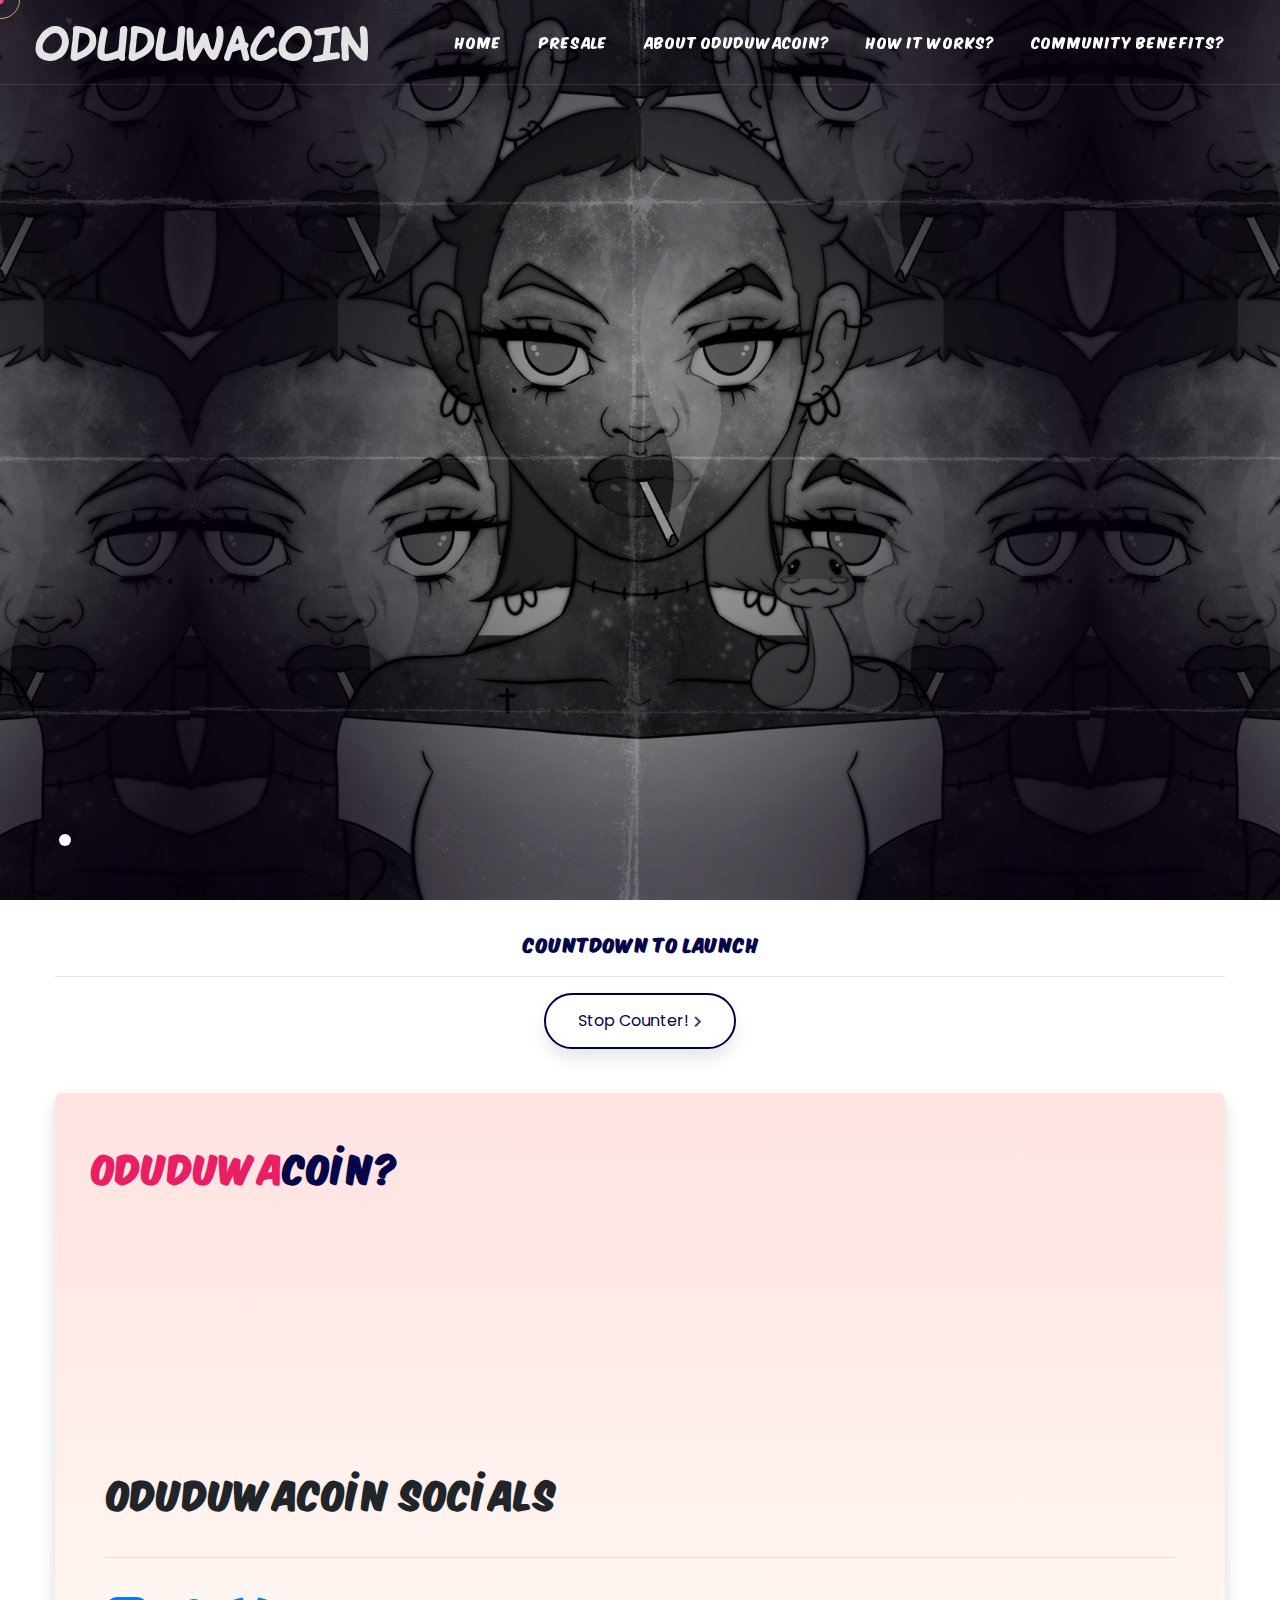
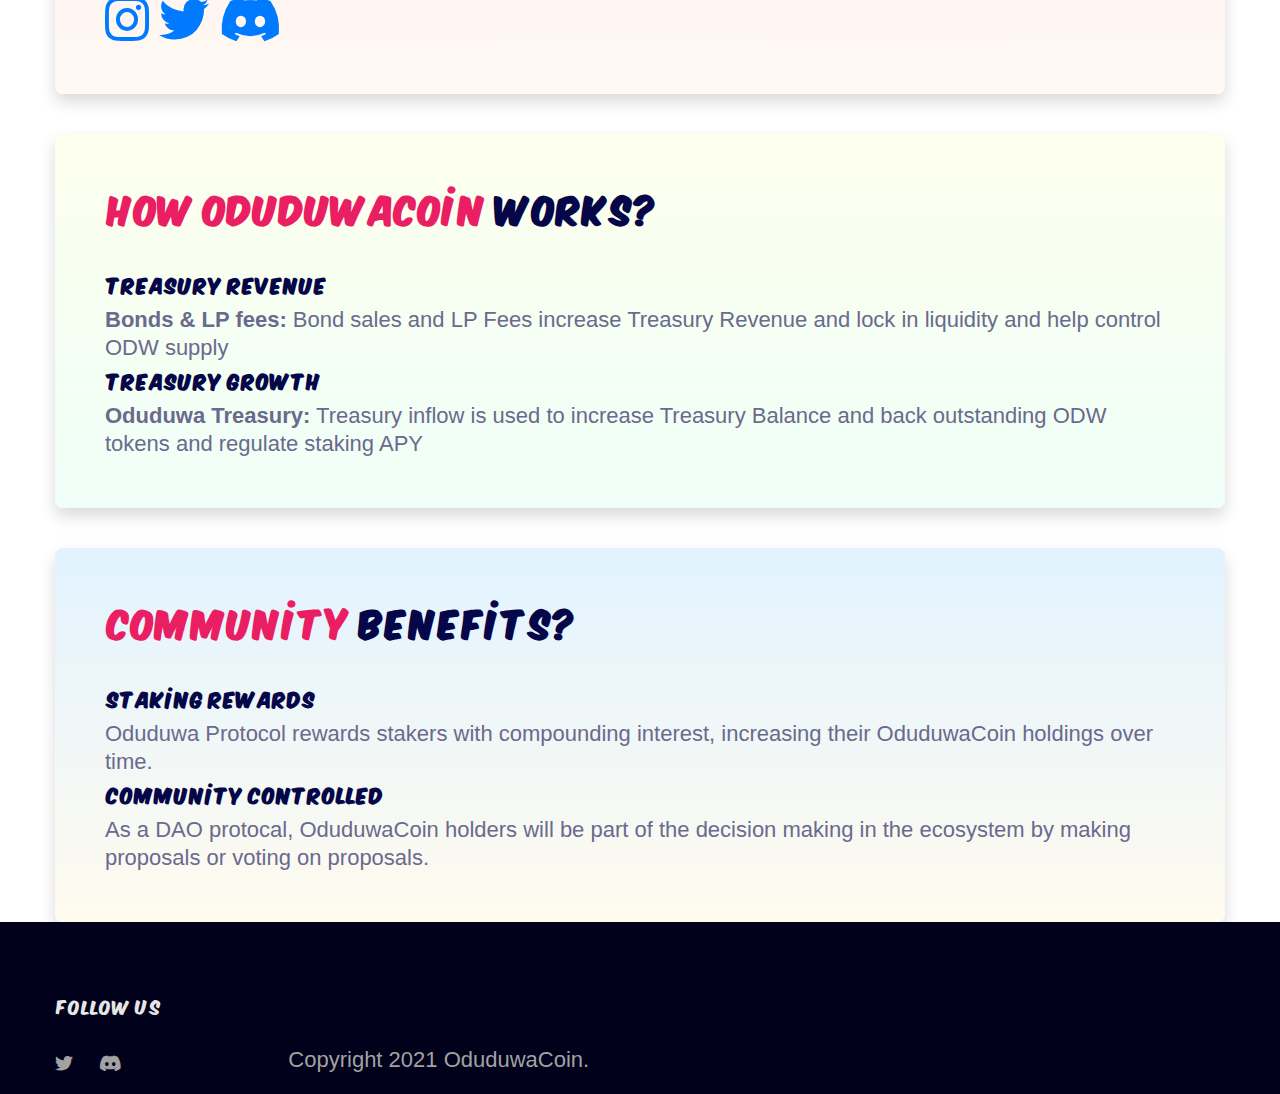
==== index.html @ 0ab260f9 "Main" ====
<!DOCTYPE html>
<html lang="en" class="no-js">
   
<head>
      <meta charset="utf-8"/>
      <title>Baddies NFT</title>
      <meta name="description" content="OduduwaCoin - Yoruba Global Reserve Currency">
      <meta name="keywords" content="OduduwaCoin">
      <meta name="viewport" content="width=device-width,initial-scale=1">
      <meta http-equiv="X-UA-Compatible" content="IE=edge">
      <meta name="theme-color" content="#2e2a8f">
      <!--website-favicon-->
      <link href="images/favicon.png" rel="icon">
      <!--plugin-css-->
      <link href="css/bootstrap.min.css" rel="stylesheet">
      <link href="css/plugin.min.css" rel="stylesheet">
      <link href="css/swiper.min.css" rel="stylesheet">
      <link href="css/all.min.css" rel="stylesheet">
      <link href="https://fonts.googleapis.com/css2?family=Open+Sans:wght@400;600;700&amp;family=Poppins:wght@300;400;500;600;700;800;900&amp;display=swap" rel="stylesheet">
      <!-- template-style-->
      <link href="css/style.css" rel="stylesheet">
      <link href="css/responsive.css" rel="stylesheet">
      <link href="css/darkmode.css" rel="stylesheet">
   </head>
   <body>
       <!-- Custom mouse start-->
       <div class="mouse-cursor cursor"></div>
       <div class="mouse-cursor cursor-follow"></div>
       <!-- Custom mouse end-->
  
      <!--Start Header -->
      <header class="header-pr nav-bg-b main-header navfix fixed-top menu-white">
         <div class="container-fluid m-pad">
            <div class="menu-header">
               <div class="dsk-logo"><a class="nav-brand" href="index.html">
                  <img src="images/white-logo.png" alt="Logo" class="mega-white-logo"/>
                  <img src="images/logo.png" alt="Logo" class="mega-darks-logo"/>
                  </a>
               </div>
               <div class="custom-nav" role="navigation">
                  <ul class="nav-list">
                     <li class="">
                        <a href="#" class="menu-links">Home</a>
                        
                     </li>

                     <li class="">
                        <a href="#presale" class="menu-links">Presale</a>
                        
                     </li>

                     <li class="">
                        <a href="#who" class="menu-links">About OduduwaCoin?</a>
                        
                     </li>

                     <li class="">
                        <a href="#why" class="menu-links">How it works?</a>
                        
                     </li>

                     <li class="">
                        <a href="#how" class="menu-links">Community Benefits?</a>
                        
                     </li>
                 
                     <li>
                        <!--<a href="#" class="menu-links right-bddr">&nbsp;</a>-->
                        <!--menu right border-->
                     <li class="contact-show">
                       
                      
                     </li>
              
                  </ul>
               </div>
               <div class="mobile-menu2">
                  <ul class="mob-nav2">
                     <li>
                        <a href="javascript:void()" onclick="connectWallet()" class="btn-round- trngl btn-br bg-btn btshad-b1" > 
                           
                           <i class="fas fa-wallet"></i>
                        </a>
                     </li>
                     <li class="navm-"> 
                        <a class="toggle" href="#">
                        <span></span>
                     </a>
                     </li>
                  </ul>
               </div>
            </div>
            <!--Mobile Menu-->
            <nav id="main-nav">
               <ul class="first-nav">
                  <li>
                     <a href="index.html">Home</a>
                  </li>
                  <li>
                     <a href="#mint">Presale</a>
                  </li>
                  <li>
                     <a href="#who">About OduduwaCoin?</a>
                  </li>
                  <li>
                     <a href="#why">How it Works?</a>
                  </li>
                  <li>
                     <a href="#how">Benefits?</a>
                  </li>
                  <li>
                     <a href="javascript:void()" onclick="connectWallet()">Connect Wallet</a>
                  </li>
               </ul>
              
            </nav>
         </div>
      </header>
    
      <!--End Header -->

      <!--Start Hero-->
      <section class="hero-slider hero-style">
         <div class="swiper-container">
            <!-- start swiper-wrapper -->
             <div class="swiper-wrapper">  
                <!--slider 1 start -->
               <div class="swiper-slide">
                   <div class="slide-inner slide-bg-image" data-background="img/banner1.png">
                      
                   </div>                 
                </div>
                   <!--slider 1 end -->               
                  <!--slider 2 start -->
                
                   <!--slider 2 end -->                
             </div>
             <!-- end swiper-wrapper --> 
             <!-- swipper controls -->     
             <div class="swiper-pagination"></div>       
             <div class="swiper-button-next"></div>
             <div class="swiper-button-prev"></div>
              <!-- swipper controls -->  
          </div>
      </section>
      <!--End Hero-->

     
      <!--Start About-->
      <section class="about-sec-app dark-bg2" id="mint">
         <div class="container">

            <div class="row justify-content-center ">
               <div class="col-lg-12">
                  <div class="common-heading mb30" style="margin-top:30px;">
                    
                     <h5>Countdown to launch</h5>
                     <b style="font-size: 28px; font-weight: bolder; text-transform: uppercase;" class="mb0" id="countdown"></b>
                     <hr />
                     <a href="javascript:void()" class="btn-outline lnk" onclick="stop_counter()">Stop Counter!<i class="fas fa-chevron-right fa-icon"></i><span class="circle"></span></a>
                  </div>
               </div>
            </div>
         </div>
      </section>
      <!--End About-->
      <!--Start Portfolio-->
      <section class="portfolio-section-nx">
         <div class="container">
           
            <div class="row mt10">

               <div class="col-lg-12 col-sm-12 wptbb" id="who">
                  <div class="pbwide shadow bg-gradient1">
                
                       <div class="row">
                       <h2 class="mb30"><span class="text-second text-bold">Oduduwa</span>Coin?</h2>
                     
                       <p class="wow fadeInUp animated" data-wow-delay=".25s" style=" visibility: visible; animation-delay: 0.25s; animation-name: fadeInUp;">Oduduwa is a term associated with a yoruba king of the western extract of the african country, Nigeria.

                        </p><p class="wow fadeInUp animated" data-wow-delay=".25s" style=" visibility: visible; animation-delay: 0.25s; animation-name: fadeInUp;">The Yorubas have a unique culture embedded with so much traditional qualities.</p>
                           <p class="wow fadeInUp animated" data-wow-delay=".25s" style=" visibility: visible; animation-delay: 0.25s; animation-name: fadeInUp;"> Oduduwacoin represents the Yoruba culture and people on the blockchain. </p>
                           <p class="wow fadeInUp animated" data-wow-delay=".25s" style=" visibility: visible; animation-delay: 0.25s; animation-name: fadeInUp;">Oduduwacoin aims to shine a brighter light on the diversified and culturally immersive traits of the Yoruba people.</p>
                           <p class="wow fadeInUp animated" data-wow-delay=".25s" style=" visibility: visible; animation-delay: 0.25s; animation-name: fadeInUp;">OduduwaCoin projects to be the global Yoruba reserve based currency on the blockchain with a strong protocol based backing.</p>
                           <p class="wow fadeInUp animated" data-wow-delay=".25s" style=" visibility: visible; animation-delay: 0.25s; animation-name: fadeInUp;">OduduwaCoin is building a community-owned decentralized financial infrastructure to bring more stability, profit and long term benefits to community members</p>
                           
                           <p class="wow fadeInUp animated" data-wow-delay=".25s" style=" visibility: visible; animation-delay: 0.25s; animation-name: fadeInUp;"></p>
                           
                     </div>
                     <h2 class="style-2" style="color: rgb(33, 37, 41);">OduduwaCoin Socials</h2>
                     <hr />
                     <div class="row">
                      <div class="col-md-6">
                        <a style="float:left; margin-right:10px;" href="https://www.instagram.com/oduduwacoin/" target="blank"><i class="fab fa-instagram" style="font-size:50px;"></i></a>
                         <a style="float:left; margin-right:10px;" href="javascript:void(0)" target="blank"><i class="fab fa-twitter" style="font-size:50px;"></i></a>
                         <a style="float:left;" href="javascript:void(0)" target="blank"><i class="fab fa-discord" style="font-size:50px;"></i></a>
                      </div>   
                   </div>
                   
                  </div>
                </div>
              

                <div class="col-lg-12 col-sm-12 wptbb" id="why">
                  <div class="pbwide shadow bg-gradient2">
                  
                     <h2 class="mb30"><span class="text-second text-bold">How OduduwaCoin</span> works?</h2>
                     <h4 style="margin-bottom: 0px; padding-bottom:0px; line-height: 0px;">Treasury Revenue</h4>
                     <p style="margin-top:0px; padding-top:0px;">
                        <b>Bonds & LP fees:</b>
                        Bond sales and LP Fees increase Treasury Revenue and lock in liquidity and help control ODW supply</p>
                        <h4 style="margin-bottom: 0px; padding-bottom:0px; line-height: 0px;">Treasury Growth</h4>
                        <p style="margin-top:0px; padding-top:0px;"><b>Oduduwa Treasury:</b>
                           Treasury inflow is used to increase Treasury Balance and back outstanding ODW tokens and regulate staking APY</p>
                        

                  </div>
                </div>

                <div class="col-lg-12 col-sm-12 wptbb" id="how">
                  <div class="pbwide shadow bg-gradient3">
             
                     <h2 class="mb30"><span class="text-second text-bold">Community</span> Benefits?</h2>

                     <h4 style="margin-bottom: 0px; padding-bottom:0px; line-height: 0px;">Staking Rewards</h4>
                     <p style="margin-top:0px; padding-top:0px;">
                        Oduduwa Protocol rewards stakers with compounding interest, increasing their OduduwaCoin holdings over time.</p>
                        <h4 style="margin-bottom: 0px; padding-bottom:0px; line-height: 0px;">Community Controlled</h4>
                        <p style="margin-top:0px; padding-top:0px;">
                           As a DAO protocal, OduduwaCoin holders will be part of the decision making in the ecosystem by making proposals or voting on proposals.</p>
                  

                  </div>
                </div>

            </div>
         </div>
      </section>
      <!--End Portfolio-->
  
      <!--Start Footer-->
      <footer class="footerdez footerdex dark-footer pt10 pb20">
         <div class="container">
            <div class="row justify-content-between">
              

               <div class="col-lg-7 col-sm-12">
                
                  <div class="row fttlnks flexend">
                     <div class="col-lg-4 col-sm-6 pt60">
                        <h5>Follow Us</h5>
                        <div class="ff-social-icons mt30">
                           <a href="javascript:void(0)" target="blank"><i class="fab fa-twitter"></i></a>
                           <a href="javascript:void(0)" target="blank"><i class="fab fa-discord"></i></a>
                        </div>
                     </div>
                     <div class="col-lg-6 pt60">
                        <div class="footer-copyrights-">
                           <p>Copyright 2021 OduduwaCoin.</p>
                        </div>
                     </div>
                  </div>
               </div>
            </div>
         </div>
      </footer>
      <!--End Footer-->
      <!-- js placed at the end of the document so the pages load faster -->
    <script src="js/vendor/modernizr-3.5.0.min.js"></script>
      <script src="js/jquery.min.js"></script>
      <script src="js/bootstrap.bundle.min.js"></script> 
      <script src="js/plugin.min.js"></script>
      <script src="js/swiper.min.js"></script>
      <script src="js/tweenmax.min.js"></script> 
      <!--common script file-->
      <script src="js/main.js"></script>
      <script>

async function disconnectWallet(){
 
   /*const walletAddress = await window.ethereum.request({
      method: "eth_requestAccounts",
      params: [
        {
          eth_accounts: {}
        }
      ]
    });

    await window.ethereum.request({
        method: "wallet_requestPermissions",
        params: [
          {
            eth_accounts: {}
          }
        ]
      });*/
      console.log(window.ethereum);
      window.ethereum._handleDisconnect();

}
       async function init(){

         console.log(window.ethereum);

          const chainId = await ethereum.request({method: "eth_chainId"});

         console.log(chainId);

         ethereum.on('accountsChanged', (accounts) => {
  // Handle the new accounts, or lack thereof.
  // "accounts" will always be an array, but it can be empty.
});

ethereum.on('chainChanged', (chainId) => {
  // Handle the new chain.
  // Correctly handling chain changes can be complicated.
  // We recommend reloading the page unless you have good reason not to.
  alert("Chain Changed!")
  window.location.reload();
  
});
 
        /* const accounts = await ethereum.request({ method: 'eth_requestAccounts' });
         const account = accounts[0];
         console.log(account);
         const walletAddress = account;
  const walletAddress1 = walletAddress.substring(0,2);
  const walletAddress2 = walletAddress.substring(38);
         if(account!=undefined||account!=""){

             $("#connectWallet").css("display","none");

             $("#disconnectWallet").text("Disconnect "+walletAddress1+"..."+walletAddress2);

         }*/

       }

       init();

        async function connectWallet(){
         if (typeof window.ethereum == 'undefined') {
            alert('Use MetaMask Browser or Install Metamask Extension!');
            }
            const accounts = await ethereum.request({ method: 'eth_requestAccounts' });
            console.log(accounts);
            const account = accounts[0];
         }

         //stop the counter
         function stop_counter(){
            document.getElementById("countdown").innerHTML = "<a href='mint.html'>Mint!</a>";
            countDownDate = new Date("Oct 30, 1992 00:50:00 ").getTime();
         }
         // Set the date we're counting down to
         var countDownDate = new Date("Jan 22, 2022 00:50:00 ").getTime();
          
         // Update the count down every 1 second
         var x = setInterval(function() {
         
           // Get today's date and time
           var now = new Date().getTime();
         
           // Find the distance between now and the count down date
           var distance = countDownDate - now;
         
           // Time calculations for days, hours, minutes and seconds
           var days = Math.floor(distance / (1000 * 60 * 60 * 24));
           var hours = Math.floor((distance % (1000 * 60 * 60 * 24)) / (1000 * 60 * 60));
           var minutes = Math.floor((distance % (1000 * 60 * 60)) / (1000 * 60));
           var seconds = Math.floor((distance % (1000 * 60)) / 1000);
         
           // Display the result in the element with id="demo"
           document.getElementById("countdown").innerHTML = days + "d " + hours + "h "
           + minutes + "m " + seconds + "s ";
         
           // If the count down is finished, write some text
           if (distance < 0) {
             clearInterval(x);
             document.getElementById("countdown").innerHTML = "<a href='mint.html'>Mint!</a>";
           }
         }, 1000);
         </script>
   </body>

</html>
---- css/plugin.min.css ----
@charset "UTF-8";
/**megnific popup**/
.mfp-bg{top:0;left:0;width:100%;height:100%;z-index:999999;overflow:hidden;position:fixed;background:#0b0b0b;opacity:.9}.mfp-wrap{top:0;left:0;width:100%;height:100%;z-index:9999999;position:fixed;outline:none !important;-webkit-backface-visibility:hidden}.mfp-container{text-align:center;position:absolute;width:100%;height:100%;left:0;top:0;padding:0 8px;box-sizing:border-box}.mfp-container:before{content:'';display:inline-block;height:100%;vertical-align:middle}.mfp-align-top .mfp-container:before{display:none}.mfp-content{position:relative;display:inline-block;vertical-align:middle;margin:0 auto;text-align:left;z-index:1045}.mfp-inline-holder .mfp-content,.mfp-ajax-holder .mfp-content{width:100%;cursor:auto}.mfp-ajax-cur{cursor:progress}.mfp-zoom-out-cur,.mfp-zoom-out-cur .mfp-image-holder .mfp-close{cursor:-moz-zoom-out;cursor:-webkit-zoom-out;cursor:zoom-out}.mfp-zoom{cursor:pointer;cursor:-webkit-zoom-in;cursor:-moz-zoom-in;cursor:zoom-in}.mfp-auto-cursor .mfp-content{cursor:auto}.mfp-close,.mfp-arrow,.mfp-preloader,.mfp-counter{-webkit-user-select:none;-moz-user-select:none;user-select:none}.mfp-loading.mfp-figure{display:none}.mfp-hide{display:none !important}.mfp-preloader{color:#CCC;position:absolute;top:50%;width:auto;text-align:center;margin-top:-0.8em;left:8px;right:8px;z-index:1044}.mfp-preloader a{color:#CCC}.mfp-preloader a:hover{color:#FFF}.mfp-s-ready .mfp-preloader{display:none}.mfp-s-error .mfp-content{display:none}button.mfp-close,button.mfp-arrow{overflow:visible;cursor:pointer;background:transparent;border:0;-webkit-appearance:none;display:block;outline:0;padding:0;z-index:1046;box-shadow:none;touch-action:manipulation}button::-moz-focus-inner{padding:0;border:0}.mfp-close{width:44px;height:44px;line-height:44px;position:absolute;right:0;top:0;text-decoration:none;text-align:center;opacity:.65;padding:0 0 18px 10px;color:#FFF;font-style:normal;font-size:28px;font-family:Arial,Baskerville,monospace}.mfp-close:hover,.mfp-close:focus{opacity:1}.mfp-close:active{top:1px}.mfp-close-btn-in .mfp-close{color:#333}.mfp-image-holder .mfp-close,.mfp-iframe-holder .mfp-close{color:#FFF;right:-6px;text-align:right;padding-right:6px;width:100%}.mfp-counter{position:absolute;top:0;right:0;color:#CCC;font-size:12px;line-height:18px;white-space:nowrap}.mfp-arrow{position:absolute;opacity:.65;margin:0;top:50%;margin-top:-55px;padding:0;width:90px;height:110px;-webkit-tap-highlight-color:transparent}.mfp-arrow:active{margin-top:-54px}.mfp-arrow:hover,.mfp-arrow:focus{opacity:1}.mfp-arrow:before,.mfp-arrow:after{content:'';display:block;width:0;height:0;position:absolute;left:0;top:0;margin-top:35px;margin-left:35px;border:medium inset transparent}.mfp-arrow:after{border-top-width:13px;border-bottom-width:13px;top:8px}.mfp-arrow:before{border-top-width:21px;border-bottom-width:21px;opacity:.7}.mfp-arrow-left{left:0}.mfp-arrow-left:after{border-right:17px solid #FFF;margin-left:31px}.mfp-arrow-left:before{margin-left:25px;border-right:27px solid #3f3f3f}.mfp-arrow-right{right:0}.mfp-arrow-right:after{border-left:17px solid #FFF;margin-left:39px}.mfp-arrow-right:before{border-left:27px solid #3f3f3f}.mfp-iframe-holder{padding-top:40px;padding-bottom:40px}.mfp-iframe-holder .mfp-content{line-height:0;width:100%;max-width:900px}.mfp-iframe-holder .mfp-close{top:-40px}.mfp-iframe-scaler{width:100%;height:0;overflow:hidden;padding-top:56.25%}.mfp-iframe-scaler iframe{position:absolute;display:block;top:0;left:0;width:100%;height:100%;box-shadow:0 0 8px rgba(0,0,0,0.6);background:#000}img.mfp-img{width:auto;max-width:100%;height:auto;display:block;line-height:0;box-sizing:border-box;padding:40px 0 40px;margin:0 auto}.mfp-figure{line-height:0}.mfp-figure:after{content:'';position:absolute;left:0;top:40px;bottom:40px;display:block;right:0;width:auto;height:auto;z-index:-1;box-shadow:0 0 8px rgba(0,0,0,0.6);background:#444}.mfp-figure small{color:#bdbdbd;display:block;font-size:12px;line-height:14px}.mfp-figure figure{margin:0}.mfp-bottom-bar{margin-top:-36px;position:absolute;top:100%;left:0;width:100%;cursor:auto}.mfp-title{text-align:left;line-height:18px;color:#f3f3f3;word-wrap:break-word;padding-right:36px}.mfp-image-holder .mfp-content{max-width:100%}.mfp-gallery .mfp-image-holder .mfp-figure{cursor:pointer}@media screen and (max-width:800px) and (orientation:landscape),screen and (max-height:300px){.mfp-img-mobile .mfp-image-holder{padding-left:0;padding-right:0}.mfp-img-mobile img.mfp-img{padding:0}.mfp-img-mobile .mfp-figure:after{top:0;bottom:0}.mfp-img-mobile .mfp-figure small{display:inline;margin-left:5px}.mfp-img-mobile .mfp-bottom-bar{background:rgba(0,0,0,0.6);bottom:0;margin:0;top:auto;padding:3px 5px;position:fixed;box-sizing:border-box}.mfp-img-mobile .mfp-bottom-bar:empty{padding:0}.mfp-img-mobile .mfp-counter{right:5px;top:3px}.mfp-img-mobile .mfp-close{top:0;right:0;width:35px;height:35px;line-height:35px;background:rgba(0,0,0,0.6);position:fixed;text-align:center;padding:0}}@media all and (max-width:900px){.mfp-arrow{-webkit-transform:scale(0.75);transform:scale(0.75)}.mfp-arrow-left{-webkit-transform-origin:0 0;transform-origin:0 0}.mfp-arrow-right{-webkit-transform-origin:100%;transform-origin:100%}.mfp-container{padding-left:6px;padding-right:6px}}

 
/** Owl Carousel v2.3.4**/
.owl-carousel,.owl-carousel .owl-item{-webkit-tap-highlight-color:transparent;position:relative}.owl-carousel{display:none;width:100%;z-index:1}.owl-carousel .owl-stage{position:relative;-ms-touch-action:pan-Y;touch-action:manipulation;-moz-backface-visibility:hidden}.owl-carousel .owl-stage:after{content:".";display:block;clear:both;visibility:hidden;line-height:0;height:0}.owl-carousel .owl-stage-outer{position:relative;overflow:hidden;-webkit-transform:translate3d(0,0,0)}.owl-carousel .owl-item,.owl-carousel .owl-wrapper{-webkit-backface-visibility:hidden;-moz-backface-visibility:hidden;-ms-backface-visibility:hidden;-webkit-transform:translate3d(0,0,0);-moz-transform:translate3d(0,0,0);-ms-transform:translate3d(0,0,0)}.owl-carousel .owl-item{min-height:1px;float:left;-webkit-backface-visibility:hidden;-webkit-touch-callout:none}.owl-carousel .owl-item img{display:block;width:100%}.owl-carousel .owl-dots.disabled,.owl-carousel .owl-nav.disabled{display:none}.no-js .owl-carousel,.owl-carousel.owl-loaded{display:block}.owl-carousel .owl-dot,.owl-carousel .owl-nav .owl-next,.owl-carousel .owl-nav .owl-prev{cursor:pointer;-webkit-user-select:none;-khtml-user-select:none;-moz-user-select:none;-ms-user-select:none;user-select:none}.owl-carousel .owl-nav button.owl-next,.owl-carousel .owl-nav button.owl-prev,.owl-carousel button.owl-dot{background:0 0;color:inherit;border:none;padding:0!important;font:inherit}.owl-carousel.owl-loading{opacity:0;display:block}.owl-carousel.owl-hidden{opacity:0}.owl-carousel.owl-refresh .owl-item{visibility:hidden}.owl-carousel.owl-drag .owl-item{-ms-touch-action:pan-y;touch-action:pan-y;-webkit-user-select:none;-moz-user-select:none;-ms-user-select:none;user-select:none}.owl-carousel.owl-grab{cursor:move;cursor:grab}.owl-carousel.owl-rtl{direction:rtl}.owl-carousel.owl-rtl .owl-item{float:right}.owl-carousel .animated{animation-duration:1s;animation-fill-mode:both}.owl-carousel .owl-animated-in{z-index:0}.owl-carousel .owl-animated-out{z-index:1}.owl-carousel .fadeOut{animation-name:fadeOut}@keyframes fadeOut{0%{opacity:1}100%{opacity:0}}.owl-height{transition:height .5s ease-in-out}.owl-carousel .owl-item .owl-lazy{opacity:0;transition:opacity .4s ease}.owl-carousel .owl-item .owl-lazy:not([src]),.owl-carousel .owl-item .owl-lazy[src^=""]{max-height:0}.owl-carousel .owl-item img.owl-lazy{transform-style:preserve-3d}.owl-carousel .owl-video-wrapper{position:relative;height:100%;background:#000}.owl-carousel .owl-video-play-icon{position:absolute;height:80px;width:80px;left:50%;top:50%;margin-left:-40px;margin-top:-40px;background:url(owl.video.play.html) no-repeat;cursor:pointer;z-index:1;-webkit-backface-visibility:hidden;transition:transform .1s ease}.owl-carousel .owl-video-play-icon:hover{-ms-transform:scale(1.3,1.3);transform:scale(1.3,1.3)}.owl-carousel .owl-video-playing .owl-video-play-icon,.owl-carousel .owl-video-playing .owl-video-tn{display:none}.owl-carousel .owl-video-tn{opacity:0;height:100%;background-position:center center;background-repeat:no-repeat;background-size:contain;transition:opacity .4s ease}.owl-carousel .owl-video-frame{position:relative;z-index:1;height:100%;width:100%} /**theme**/.owl-theme .owl-dots,.owl-theme .owl-nav{text-align:center;-webkit-tap-highlight-color:transparent}.owl-theme .owl-nav{margin-top:10px}.owl-theme .owl-nav [class*=owl-]{color:#FFF;font-size:14px;margin:5px;padding:4px 7px;background:#D6D6D6;display:inline-block;cursor:pointer;border-radius:3px}.owl-theme .owl-nav [class*=owl-]:hover{background:#869791;color:#FFF;text-decoration:none}.owl-theme .owl-nav .disabled{opacity:.5;cursor:default}.owl-theme .owl-nav.disabled+.owl-dots{margin-top:10px}.owl-theme .owl-dots .owl-dot{display:inline-block;zoom:1}.owl-theme .owl-dots .owl-dot span{width:10px;height:10px;margin:5px 7px;background:#D6D6D6;display:block;-webkit-backface-visibility:visible;transition:opacity .2s ease;border-radius:30px}.owl-theme .owl-dots .owl-dot.active span,.owl-theme .owl-dots .owl-dot:hover span{background:#869791}


/** animate.css - https://animate.style Version - 4.0.0  **/
 :root{--animate-duration:1s;--animate-delay:1s;--animate-repeat:1}.not-animated,[data-animate]:not(.animated){opacity:0}.animated{-webkit-animation-duration:var(--animate-duration);animation-duration:var(--animate-duration);-webkit-animation-fill-mode:both;animation-fill-mode:both}.animated.infinite{-webkit-animation-iteration-count:infinite;animation-iteration-count:infinite}.animated.repeat-1{-webkit-animation-iteration-count:var(--animate-repeat);animation-iteration-count:var(--animate-repeat)}.animated.repeat-2{-webkit-animation-iteration-count:calc(var(--animate-repeat) * 2);animation-iteration-count:calc(var(--animate-repeat) * 2)}.animated.repeat-3{-webkit-animation-iteration-count:calc(var(--animate-repeat) * 3);animation-iteration-count:calc(var(--animate-repeat) * 3)}.animated.delay-1s{-webkit-animation-delay:var(--animate-delay);animation-delay:var(--animate-delay)}.animated.delay-2s{-webkit-animation-delay:calc(var(--animate-delay) * 2);animation-delay:calc(var(--animate-delay) * 2)}.animated.delay-3s{-webkit-animation-delay:calc(var(--animate-delay) * 3);animation-delay:calc(var(--animate-delay) * 3)}.animated.delay-4s{-webkit-animation-delay:calc(var(--animate-delay) * 4);animation-delay:calc(var(--animate-delay) * 4)}.animated.delay-5s{-webkit-animation-delay:calc(var(--animate-delay) * 5);animation-delay:calc(var(--animate-delay) * 5)}.animated.faster{-webkit-animation-duration:calc(var(--animate-duration)/ 2);animation-duration:calc(var(--animate-duration)/ 2)}.animated.fast{-webkit-animation-duration:calc(var(--animate-duration) * .8);animation-duration:calc(var(--animate-duration) * .8)}.animated.slow{-webkit-animation-duration:calc(var(--animate-duration) * 2);animation-duration:calc(var(--animate-duration) * 2)}.animated.slower{-webkit-animation-duration:calc(var(--animate-duration) * 3);animation-duration:calc(var(--animate-duration) * 3)}@media print,(prefers-reduced-motion:reduce){.animated{-webkit-animation-duration:1ms!important;animation-duration:1ms!important;-webkit-transition-duration:1ms!important;transition-duration:1ms!important;-webkit-animation-iteration-count:1!important;animation-iteration-count:1!important}.animated[class*=Out]{opacity:0}}@-webkit-keyframes bounce{20%,53%,from,to{-webkit-animation-timing-function:cubic-bezier(.215,.61,.355,1);animation-timing-function:cubic-bezier(.215,.61,.355,1);-webkit-transform:translate3d(0,0,0);transform:translate3d(0,0,0)}40%,43%{-webkit-animation-timing-function:cubic-bezier(.755,.05,.855,.06);animation-timing-function:cubic-bezier(.755,.05,.855,.06);-webkit-transform:translate3d(0,-30px,0) scaleY(1.1);transform:translate3d(0,-30px,0) scaleY(1.1)}70%{-webkit-animation-timing-function:cubic-bezier(.755,.05,.855,.06);animation-timing-function:cubic-bezier(.755,.05,.855,.06);-webkit-transform:translate3d(0,-15px,0) scaleY(1.05);transform:translate3d(0,-15px,0) scaleY(1.05)}80%{-webkit-transition-timing-function:cubic-bezier(.215,.61,.355,1);transition-timing-function:cubic-bezier(.215,.61,.355,1);-webkit-transform:translate3d(0,0,0) scaleY(.95);transform:translate3d(0,0,0) scaleY(.95)}90%{-webkit-transform:translate3d(0,-4px,0) scaleY(1.02);transform:translate3d(0,-4px,0) scaleY(1.02)}}@keyframes bounce{20%,53%,from,to{-webkit-animation-timing-function:cubic-bezier(.215,.61,.355,1);animation-timing-function:cubic-bezier(.215,.61,.355,1);-webkit-transform:translate3d(0,0,0);transform:translate3d(0,0,0)}40%,43%{-webkit-animation-timing-function:cubic-bezier(.755,.05,.855,.06);animation-timing-function:cubic-bezier(.755,.05,.855,.06);-webkit-transform:translate3d(0,-30px,0) scaleY(1.1);transform:translate3d(0,-30px,0) scaleY(1.1)}70%{-webkit-animation-timing-function:cubic-bezier(.755,.05,.855,.06);animation-timing-function:cubic-bezier(.755,.05,.855,.06);-webkit-transform:translate3d(0,-15px,0) scaleY(1.05);transform:translate3d(0,-15px,0) scaleY(1.05)}80%{-webkit-transition-timing-function:cubic-bezier(.215,.61,.355,1);transition-timing-function:cubic-bezier(.215,.61,.355,1);-webkit-transform:translate3d(0,0,0) scaleY(.95);transform:translate3d(0,0,0) scaleY(.95)}90%{-webkit-transform:translate3d(0,-4px,0) scaleY(1.02);transform:translate3d(0,-4px,0) scaleY(1.02)}}.headShake,.pulse{-webkit-animation-timing-function:ease-in-out}.bounce{-webkit-animation-name:bounce;animation-name:bounce;-webkit-transform-origin:center bottom;transform-origin:center bottom}@-webkit-keyframes flash{50%,from,to{opacity:1}25%,75%{opacity:0}}@keyframes flash{50%,from,to{opacity:1}25%,75%{opacity:0}}.flash{-webkit-animation-name:flash;animation-name:flash}@-webkit-keyframes pulse{from,to{-webkit-transform:scale3d(1,1,1);transform:scale3d(1,1,1)}50%{-webkit-transform:scale3d(1.05,1.05,1.05);transform:scale3d(1.05,1.05,1.05)}}@keyframes pulse{from,to{-webkit-transform:scale3d(1,1,1);transform:scale3d(1,1,1)}50%{-webkit-transform:scale3d(1.05,1.05,1.05);transform:scale3d(1.05,1.05,1.05)}}.pulse{-webkit-animation-name:pulse;animation-name:pulse;animation-timing-function:ease-in-out}@-webkit-keyframes rubberBand{from,to{-webkit-transform:scale3d(1,1,1);transform:scale3d(1,1,1)}30%{-webkit-transform:scale3d(1.25,.75,1);transform:scale3d(1.25,.75,1)}40%{-webkit-transform:scale3d(.75,1.25,1);transform:scale3d(.75,1.25,1)}50%{-webkit-transform:scale3d(1.15,.85,1);transform:scale3d(1.15,.85,1)}65%{-webkit-transform:scale3d(.95,1.05,1);transform:scale3d(.95,1.05,1)}75%{-webkit-transform:scale3d(1.05,.95,1);transform:scale3d(1.05,.95,1)}}@keyframes rubberBand{from,to{-webkit-transform:scale3d(1,1,1);transform:scale3d(1,1,1)}30%{-webkit-transform:scale3d(1.25,.75,1);transform:scale3d(1.25,.75,1)}40%{-webkit-transform:scale3d(.75,1.25,1);transform:scale3d(.75,1.25,1)}50%{-webkit-transform:scale3d(1.15,.85,1);transform:scale3d(1.15,.85,1)}65%{-webkit-transform:scale3d(.95,1.05,1);transform:scale3d(.95,1.05,1)}75%{-webkit-transform:scale3d(1.05,.95,1);transform:scale3d(1.05,.95,1)}}.rubberBand{-webkit-animation-name:rubberBand;animation-name:rubberBand}@-webkit-keyframes shakeX{from,to{-webkit-transform:translate3d(0,0,0);transform:translate3d(0,0,0)}10%,30%,50%,70%,90%{-webkit-transform:translate3d(-10px,0,0);transform:translate3d(-10px,0,0)}20%,40%,60%,80%{-webkit-transform:translate3d(10px,0,0);transform:translate3d(10px,0,0)}}@keyframes shakeX{from,to{-webkit-transform:translate3d(0,0,0);transform:translate3d(0,0,0)}10%,30%,50%,70%,90%{-webkit-transform:translate3d(-10px,0,0);transform:translate3d(-10px,0,0)}20%,40%,60%,80%{-webkit-transform:translate3d(10px,0,0);transform:translate3d(10px,0,0)}}.shakeX{-webkit-animation-name:shakeX;animation-name:shakeX}@-webkit-keyframes shakeY{from,to{-webkit-transform:translate3d(0,0,0);transform:translate3d(0,0,0)}10%,30%,50%,70%,90%{-webkit-transform:translate3d(0,-10px,0);transform:translate3d(0,-10px,0)}20%,40%,60%,80%{-webkit-transform:translate3d(0,10px,0);transform:translate3d(0,10px,0)}}@keyframes shakeY{from,to{-webkit-transform:translate3d(0,0,0);transform:translate3d(0,0,0)}10%,30%,50%,70%,90%{-webkit-transform:translate3d(0,-10px,0);transform:translate3d(0,-10px,0)}20%,40%,60%,80%{-webkit-transform:translate3d(0,10px,0);transform:translate3d(0,10px,0)}}.shakeY{-webkit-animation-name:shakeY;animation-name:shakeY}@-webkit-keyframes headShake{0%{-webkit-transform:translateX(0);transform:translateX(0)}6.5%{-webkit-transform:translateX(-6px) rotateY(-9deg);transform:translateX(-6px) rotateY(-9deg)}18.5%{-webkit-transform:translateX(5px) rotateY(7deg);transform:translateX(5px) rotateY(7deg)}31.5%{-webkit-transform:translateX(-3px) rotateY(-5deg);transform:translateX(-3px) rotateY(-5deg)}43.5%{-webkit-transform:translateX(2px) rotateY(3deg);transform:translateX(2px) rotateY(3deg)}50%{-webkit-transform:translateX(0);transform:translateX(0)}}@keyframes headShake{0%{-webkit-transform:translateX(0);transform:translateX(0)}6.5%{-webkit-transform:translateX(-6px) rotateY(-9deg);transform:translateX(-6px) rotateY(-9deg)}18.5%{-webkit-transform:translateX(5px) rotateY(7deg);transform:translateX(5px) rotateY(7deg)}31.5%{-webkit-transform:translateX(-3px) rotateY(-5deg);transform:translateX(-3px) rotateY(-5deg)}43.5%{-webkit-transform:translateX(2px) rotateY(3deg);transform:translateX(2px) rotateY(3deg)}50%{-webkit-transform:translateX(0);transform:translateX(0)}}.headShake{animation-timing-function:ease-in-out;-webkit-animation-name:headShake;animation-name:headShake}@-webkit-keyframes swing{20%{-webkit-transform:rotate3d(0,0,1,15deg);transform:rotate3d(0,0,1,15deg)}40%{-webkit-transform:rotate3d(0,0,1,-10deg);transform:rotate3d(0,0,1,-10deg)}60%{-webkit-transform:rotate3d(0,0,1,5deg);transform:rotate3d(0,0,1,5deg)}80%{-webkit-transform:rotate3d(0,0,1,-5deg);transform:rotate3d(0,0,1,-5deg)}to{-webkit-transform:rotate3d(0,0,1,0deg);transform:rotate3d(0,0,1,0deg)}}@keyframes swing{20%{-webkit-transform:rotate3d(0,0,1,15deg);transform:rotate3d(0,0,1,15deg)}40%{-webkit-transform:rotate3d(0,0,1,-10deg);transform:rotate3d(0,0,1,-10deg)}60%{-webkit-transform:rotate3d(0,0,1,5deg);transform:rotate3d(0,0,1,5deg)}80%{-webkit-transform:rotate3d(0,0,1,-5deg);transform:rotate3d(0,0,1,-5deg)}to{-webkit-transform:rotate3d(0,0,1,0deg);transform:rotate3d(0,0,1,0deg)}}.swing{-webkit-transform-origin:top center;transform-origin:top center;-webkit-animation-name:swing;animation-name:swing}@-webkit-keyframes tada{from,to{-webkit-transform:scale3d(1,1,1);transform:scale3d(1,1,1)}10%,20%{-webkit-transform:scale3d(.9,.9,.9) rotate3d(0,0,1,-3deg);transform:scale3d(.9,.9,.9) rotate3d(0,0,1,-3deg)}30%,50%,70%,90%{-webkit-transform:scale3d(1.1,1.1,1.1) rotate3d(0,0,1,3deg);transform:scale3d(1.1,1.1,1.1) rotate3d(0,0,1,3deg)}40%,60%,80%{-webkit-transform:scale3d(1.1,1.1,1.1) rotate3d(0,0,1,-3deg);transform:scale3d(1.1,1.1,1.1) rotate3d(0,0,1,-3deg)}}@keyframes tada{from,to{-webkit-transform:scale3d(1,1,1);transform:scale3d(1,1,1)}10%,20%{-webkit-transform:scale3d(.9,.9,.9) rotate3d(0,0,1,-3deg);transform:scale3d(.9,.9,.9) rotate3d(0,0,1,-3deg)}30%,50%,70%,90%{-webkit-transform:scale3d(1.1,1.1,1.1) rotate3d(0,0,1,3deg);transform:scale3d(1.1,1.1,1.1) rotate3d(0,0,1,3deg)}40%,60%,80%{-webkit-transform:scale3d(1.1,1.1,1.1) rotate3d(0,0,1,-3deg);transform:scale3d(1.1,1.1,1.1) rotate3d(0,0,1,-3deg)}}.tada{-webkit-animation-name:tada;animation-name:tada}@-webkit-keyframes wobble{from,to{-webkit-transform:translate3d(0,0,0);transform:translate3d(0,0,0)}15%{-webkit-transform:translate3d(-25%,0,0) rotate3d(0,0,1,-5deg);transform:translate3d(-25%,0,0) rotate3d(0,0,1,-5deg)}30%{-webkit-transform:translate3d(20%,0,0) rotate3d(0,0,1,3deg);transform:translate3d(20%,0,0) rotate3d(0,0,1,3deg)}45%{-webkit-transform:translate3d(-15%,0,0) rotate3d(0,0,1,-3deg);transform:translate3d(-15%,0,0) rotate3d(0,0,1,-3deg)}60%{-webkit-transform:translate3d(10%,0,0) rotate3d(0,0,1,2deg);transform:translate3d(10%,0,0) rotate3d(0,0,1,2deg)}75%{-webkit-transform:translate3d(-5%,0,0) rotate3d(0,0,1,-1deg);transform:translate3d(-5%,0,0) rotate3d(0,0,1,-1deg)}}@keyframes wobble{from,to{-webkit-transform:translate3d(0,0,0);transform:translate3d(0,0,0)}15%{-webkit-transform:translate3d(-25%,0,0) rotate3d(0,0,1,-5deg);transform:translate3d(-25%,0,0) rotate3d(0,0,1,-5deg)}30%{-webkit-transform:translate3d(20%,0,0) rotate3d(0,0,1,3deg);transform:translate3d(20%,0,0) rotate3d(0,0,1,3deg)}45%{-webkit-transform:translate3d(-15%,0,0) rotate3d(0,0,1,-3deg);transform:translate3d(-15%,0,0) rotate3d(0,0,1,-3deg)}60%{-webkit-transform:translate3d(10%,0,0) rotate3d(0,0,1,2deg);transform:translate3d(10%,0,0) rotate3d(0,0,1,2deg)}75%{-webkit-transform:translate3d(-5%,0,0) rotate3d(0,0,1,-1deg);transform:translate3d(-5%,0,0) rotate3d(0,0,1,-1deg)}}.wobble{-webkit-animation-name:wobble;animation-name:wobble}@-webkit-keyframes jello{11.1%,from,to{-webkit-transform:translate3d(0,0,0);transform:translate3d(0,0,0)}22.2%{-webkit-transform:skewX(-12.5deg) skewY(-12.5deg);transform:skewX(-12.5deg) skewY(-12.5deg)}33.3%{-webkit-transform:skewX(6.25deg) skewY(6.25deg);transform:skewX(6.25deg) skewY(6.25deg)}44.4%{-webkit-transform:skewX(-3.125deg) skewY(-3.125deg);transform:skewX(-3.125deg) skewY(-3.125deg)}55.5%{-webkit-transform:skewX(1.5625deg) skewY(1.5625deg);transform:skewX(1.5625deg) skewY(1.5625deg)}66.6%{-webkit-transform:skewX(-.78125deg) skewY(-.78125deg);transform:skewX(-.78125deg) skewY(-.78125deg)}77.7%{-webkit-transform:skewX(.390625deg) skewY(.390625deg);transform:skewX(.390625deg) skewY(.390625deg)}88.8%{-webkit-transform:skewX(-.1953125deg) skewY(-.1953125deg);transform:skewX(-.1953125deg) skewY(-.1953125deg)}}@keyframes jello{11.1%,from,to{-webkit-transform:translate3d(0,0,0);transform:translate3d(0,0,0)}22.2%{-webkit-transform:skewX(-12.5deg) skewY(-12.5deg);transform:skewX(-12.5deg) skewY(-12.5deg)}33.3%{-webkit-transform:skewX(6.25deg) skewY(6.25deg);transform:skewX(6.25deg) skewY(6.25deg)}44.4%{-webkit-transform:skewX(-3.125deg) skewY(-3.125deg);transform:skewX(-3.125deg) skewY(-3.125deg)}55.5%{-webkit-transform:skewX(1.5625deg) skewY(1.5625deg);transform:skewX(1.5625deg) skewY(1.5625deg)}66.6%{-webkit-transform:skewX(-.78125deg) skewY(-.78125deg);transform:skewX(-.78125deg) skewY(-.78125deg)}77.7%{-webkit-transform:skewX(.390625deg) skewY(.390625deg);transform:skewX(.390625deg) skewY(.390625deg)}88.8%{-webkit-transform:skewX(-.1953125deg) skewY(-.1953125deg);transform:skewX(-.1953125deg) skewY(-.1953125deg)}}.jello{-webkit-animation-name:jello;animation-name:jello;-webkit-transform-origin:center;transform-origin:center}@-webkit-keyframes heartBeat{0%,28%,70%{-webkit-transform:scale(1);transform:scale(1)}14%,42%{-webkit-transform:scale(1.3);transform:scale(1.3)}}@keyframes heartBeat{0%,28%,70%{-webkit-transform:scale(1);transform:scale(1)}14%,42%{-webkit-transform:scale(1.3);transform:scale(1.3)}}.heartBeat{-webkit-animation-name:heartBeat;animation-name:heartBeat;-webkit-animation-duration:calc(var(--animate-duration) * 1.3);animation-duration:calc(var(--animate-duration) * 1.3);-webkit-animation-timing-function:ease-in-out;animation-timing-function:ease-in-out}@-webkit-keyframes backInDown{0%{-webkit-transform:translateY(-1200px) scale(.7);transform:translateY(-1200px) scale(.7);opacity:.7}80%{-webkit-transform:translateY(0) scale(.7);transform:translateY(0) scale(.7);opacity:.7}100%{-webkit-transform:scale(1);transform:scale(1);opacity:1}}@keyframes backInDown{0%{-webkit-transform:translateY(-1200px) scale(.7);transform:translateY(-1200px) scale(.7);opacity:.7}80%{-webkit-transform:translateY(0) scale(.7);transform:translateY(0) scale(.7);opacity:.7}100%{-webkit-transform:scale(1);transform:scale(1);opacity:1}}.backInDown{-webkit-animation-name:backInDown;animation-name:backInDown}@-webkit-keyframes backInLeft{0%{-webkit-transform:translateX(-2000px) scale(.7);transform:translateX(-2000px) scale(.7);opacity:.7}80%{-webkit-transform:translateX(0) scale(.7);transform:translateX(0) scale(.7);opacity:.7}100%{-webkit-transform:scale(1);transform:scale(1);opacity:1}}@keyframes backInLeft{0%{-webkit-transform:translateX(-2000px) scale(.7);transform:translateX(-2000px) scale(.7);opacity:.7}80%{-webkit-transform:translateX(0) scale(.7);transform:translateX(0) scale(.7);opacity:.7}100%{-webkit-transform:scale(1);transform:scale(1);opacity:1}}.backInLeft{-webkit-animation-name:backInLeft;animation-name:backInLeft}@-webkit-keyframes backInRight{0%{-webkit-transform:translateX(2000px) scale(.7);transform:translateX(2000px) scale(.7);opacity:.7}80%{-webkit-transform:translateX(0) scale(.7);transform:translateX(0) scale(.7);opacity:.7}100%{-webkit-transform:scale(1);transform:scale(1);opacity:1}}@keyframes backInRight{0%{-webkit-transform:translateX(2000px) scale(.7);transform:translateX(2000px) scale(.7);opacity:.7}80%{-webkit-transform:translateX(0) scale(.7);transform:translateX(0) scale(.7);opacity:.7}100%{-webkit-transform:scale(1);transform:scale(1);opacity:1}}.backInRight{-webkit-animation-name:backInRight;animation-name:backInRight}@-webkit-keyframes backInUp{0%{-webkit-transform:translateY(1200px) scale(.7);transform:translateY(1200px) scale(.7);opacity:.7}80%{-webkit-transform:translateY(0) scale(.7);transform:translateY(0) scale(.7);opacity:.7}100%{-webkit-transform:scale(1);transform:scale(1);opacity:1}}@keyframes backInUp{0%{-webkit-transform:translateY(1200px) scale(.7);transform:translateY(1200px) scale(.7);opacity:.7}80%{-webkit-transform:translateY(0) scale(.7);transform:translateY(0) scale(.7);opacity:.7}100%{-webkit-transform:scale(1);transform:scale(1);opacity:1}}.backInUp{-webkit-animation-name:backInUp;animation-name:backInUp}@-webkit-keyframes backOutDown{0%{-webkit-transform:scale(1);transform:scale(1);opacity:1}20%{-webkit-transform:translateY(0) scale(.7);transform:translateY(0) scale(.7);opacity:.7}100%{-webkit-transform:translateY(700px) scale(.7);transform:translateY(700px) scale(.7);opacity:.7}}@keyframes backOutDown{0%{-webkit-transform:scale(1);transform:scale(1);opacity:1}20%{-webkit-transform:translateY(0) scale(.7);transform:translateY(0) scale(.7);opacity:.7}100%{-webkit-transform:translateY(700px) scale(.7);transform:translateY(700px) scale(.7);opacity:.7}}.backOutDown{-webkit-animation-name:backOutDown;animation-name:backOutDown}@-webkit-keyframes backOutLeft{0%{-webkit-transform:scale(1);transform:scale(1);opacity:1}20%{-webkit-transform:translateX(0) scale(.7);transform:translateX(0) scale(.7);opacity:.7}100%{-webkit-transform:translateX(-2000px) scale(.7);transform:translateX(-2000px) scale(.7);opacity:.7}}@keyframes backOutLeft{0%{-webkit-transform:scale(1);transform:scale(1);opacity:1}20%{-webkit-transform:translateX(0) scale(.7);transform:translateX(0) scale(.7);opacity:.7}100%{-webkit-transform:translateX(-2000px) scale(.7);transform:translateX(-2000px) scale(.7);opacity:.7}}.backOutLeft{-webkit-animation-name:backOutLeft;animation-name:backOutLeft}@-webkit-keyframes backOutRight{0%{-webkit-transform:scale(1);transform:scale(1);opacity:1}20%{-webkit-transform:translateX(0) scale(.7);transform:translateX(0) scale(.7);opacity:.7}100%{-webkit-transform:translateX(2000px) scale(.7);transform:translateX(2000px) scale(.7);opacity:.7}}@keyframes backOutRight{0%{-webkit-transform:scale(1);transform:scale(1);opacity:1}20%{-webkit-transform:translateX(0) scale(.7);transform:translateX(0) scale(.7);opacity:.7}100%{-webkit-transform:translateX(2000px) scale(.7);transform:translateX(2000px) scale(.7);opacity:.7}}.backOutRight{-webkit-animation-name:backOutRight;animation-name:backOutRight}@-webkit-keyframes backOutUp{0%{-webkit-transform:scale(1);transform:scale(1);opacity:1}20%{-webkit-transform:translateY(0) scale(.7);transform:translateY(0) scale(.7);opacity:.7}100%{-webkit-transform:translateY(-700px) scale(.7);transform:translateY(-700px) scale(.7);opacity:.7}}@keyframes backOutUp{0%{-webkit-transform:scale(1);transform:scale(1);opacity:1}20%{-webkit-transform:translateY(0) scale(.7);transform:translateY(0) scale(.7);opacity:.7}100%{-webkit-transform:translateY(-700px) scale(.7);transform:translateY(-700px) scale(.7);opacity:.7}}.backOutUp{-webkit-animation-name:backOutUp;animation-name:backOutUp}@-webkit-keyframes bounceIn{20%,40%,60%,80%,from,to{-webkit-animation-timing-function:cubic-bezier(.215,.61,.355,1);animation-timing-function:cubic-bezier(.215,.61,.355,1)}0%{opacity:0;-webkit-transform:scale3d(.3,.3,.3);transform:scale3d(.3,.3,.3)}20%{-webkit-transform:scale3d(1.1,1.1,1.1);transform:scale3d(1.1,1.1,1.1)}40%{-webkit-transform:scale3d(.9,.9,.9);transform:scale3d(.9,.9,.9)}60%{opacity:1;-webkit-transform:scale3d(1.03,1.03,1.03);transform:scale3d(1.03,1.03,1.03)}80%{-webkit-transform:scale3d(.97,.97,.97);transform:scale3d(.97,.97,.97)}to{opacity:1;-webkit-transform:scale3d(1,1,1);transform:scale3d(1,1,1)}}@keyframes bounceIn{20%,40%,60%,80%,from,to{-webkit-animation-timing-function:cubic-bezier(.215,.61,.355,1);animation-timing-function:cubic-bezier(.215,.61,.355,1)}0%{opacity:0;-webkit-transform:scale3d(.3,.3,.3);transform:scale3d(.3,.3,.3)}20%{-webkit-transform:scale3d(1.1,1.1,1.1);transform:scale3d(1.1,1.1,1.1)}40%{-webkit-transform:scale3d(.9,.9,.9);transform:scale3d(.9,.9,.9)}60%{opacity:1;-webkit-transform:scale3d(1.03,1.03,1.03);transform:scale3d(1.03,1.03,1.03)}80%{-webkit-transform:scale3d(.97,.97,.97);transform:scale3d(.97,.97,.97)}to{opacity:1;-webkit-transform:scale3d(1,1,1);transform:scale3d(1,1,1)}}.bounceIn{-webkit-animation-duration:calc(var(--animate-duration) * .75);animation-duration:calc(var(--animate-duration) * .75);-webkit-animation-name:bounceIn;animation-name:bounceIn}.bounceOut,.flipOutX{-webkit-animation-duration:calc(var(--animate-duration) * .75)}@-webkit-keyframes bounceInDown{60%,75%,90%,from,to{-webkit-animation-timing-function:cubic-bezier(.215,.61,.355,1);animation-timing-function:cubic-bezier(.215,.61,.355,1)}0%{opacity:0;-webkit-transform:translate3d(0,-3000px,0) scaleY(3);transform:translate3d(0,-3000px,0) scaleY(3)}60%{opacity:1;-webkit-transform:translate3d(0,25px,0) scaleY(.9);transform:translate3d(0,25px,0) scaleY(.9)}75%{-webkit-transform:translate3d(0,-10px,0) scaleY(.95);transform:translate3d(0,-10px,0) scaleY(.95)}90%{-webkit-transform:translate3d(0,5px,0) scaleY(.985);transform:translate3d(0,5px,0) scaleY(.985)}to{-webkit-transform:translate3d(0,0,0);transform:translate3d(0,0,0)}}@keyframes bounceInDown{60%,75%,90%,from,to{-webkit-animation-timing-function:cubic-bezier(.215,.61,.355,1);animation-timing-function:cubic-bezier(.215,.61,.355,1)}0%{opacity:0;-webkit-transform:translate3d(0,-3000px,0) scaleY(3);transform:translate3d(0,-3000px,0) scaleY(3)}60%{opacity:1;-webkit-transform:translate3d(0,25px,0) scaleY(.9);transform:translate3d(0,25px,0) scaleY(.9)}75%{-webkit-transform:translate3d(0,-10px,0) scaleY(.95);transform:translate3d(0,-10px,0) scaleY(.95)}90%{-webkit-transform:translate3d(0,5px,0) scaleY(.985);transform:translate3d(0,5px,0) scaleY(.985)}to{-webkit-transform:translate3d(0,0,0);transform:translate3d(0,0,0)}}.bounceInDown{-webkit-animation-name:bounceInDown;animation-name:bounceInDown}@-webkit-keyframes bounceInLeft{60%,75%,90%,from,to{-webkit-animation-timing-function:cubic-bezier(.215,.61,.355,1);animation-timing-function:cubic-bezier(.215,.61,.355,1)}0%{opacity:0;-webkit-transform:translate3d(-3000px,0,0) scaleX(3);transform:translate3d(-3000px,0,0) scaleX(3)}60%{opacity:1;-webkit-transform:translate3d(25px,0,0) scaleX(1);transform:translate3d(25px,0,0) scaleX(1)}75%{-webkit-transform:translate3d(-10px,0,0) scaleX(.98);transform:translate3d(-10px,0,0) scaleX(.98)}90%{-webkit-transform:translate3d(5px,0,0) scaleX(.995);transform:translate3d(5px,0,0) scaleX(.995)}to{-webkit-transform:translate3d(0,0,0);transform:translate3d(0,0,0)}}@keyframes bounceInLeft{60%,75%,90%,from,to{-webkit-animation-timing-function:cubic-bezier(.215,.61,.355,1);animation-timing-function:cubic-bezier(.215,.61,.355,1)}0%{opacity:0;-webkit-transform:translate3d(-3000px,0,0) scaleX(3);transform:translate3d(-3000px,0,0) scaleX(3)}60%{opacity:1;-webkit-transform:translate3d(25px,0,0) scaleX(1);transform:translate3d(25px,0,0) scaleX(1)}75%{-webkit-transform:translate3d(-10px,0,0) scaleX(.98);transform:translate3d(-10px,0,0) scaleX(.98)}90%{-webkit-transform:translate3d(5px,0,0) scaleX(.995);transform:translate3d(5px,0,0) scaleX(.995)}to{-webkit-transform:translate3d(0,0,0);transform:translate3d(0,0,0)}}.bounceInLeft{-webkit-animation-name:bounceInLeft;animation-name:bounceInLeft}@-webkit-keyframes bounceInRight{60%,75%,90%,from,to{-webkit-animation-timing-function:cubic-bezier(.215,.61,.355,1);animation-timing-function:cubic-bezier(.215,.61,.355,1)}from{opacity:0;-webkit-transform:translate3d(3000px,0,0) scaleX(3);transform:translate3d(3000px,0,0) scaleX(3)}60%{opacity:1;-webkit-transform:translate3d(-25px,0,0) scaleX(1);transform:translate3d(-25px,0,0) scaleX(1)}75%{-webkit-transform:translate3d(10px,0,0) scaleX(.98);transform:translate3d(10px,0,0) scaleX(.98)}90%{-webkit-transform:translate3d(-5px,0,0) scaleX(.995);transform:translate3d(-5px,0,0) scaleX(.995)}to{-webkit-transform:translate3d(0,0,0);transform:translate3d(0,0,0)}}@keyframes bounceInRight{60%,75%,90%,from,to{-webkit-animation-timing-function:cubic-bezier(.215,.61,.355,1);animation-timing-function:cubic-bezier(.215,.61,.355,1)}from{opacity:0;-webkit-transform:translate3d(3000px,0,0) scaleX(3);transform:translate3d(3000px,0,0) scaleX(3)}60%{opacity:1;-webkit-transform:translate3d(-25px,0,0) scaleX(1);transform:translate3d(-25px,0,0) scaleX(1)}75%{-webkit-transform:translate3d(10px,0,0) scaleX(.98);transform:translate3d(10px,0,0) scaleX(.98)}90%{-webkit-transform:translate3d(-5px,0,0) scaleX(.995);transform:translate3d(-5px,0,0) scaleX(.995)}to{-webkit-transform:translate3d(0,0,0);transform:translate3d(0,0,0)}}.bounceInRight{-webkit-animation-name:bounceInRight;animation-name:bounceInRight}@-webkit-keyframes bounceInUp{60%,75%,90%,from,to{-webkit-animation-timing-function:cubic-bezier(.215,.61,.355,1);animation-timing-function:cubic-bezier(.215,.61,.355,1)}from{opacity:0;-webkit-transform:translate3d(0,3000px,0) scaleY(5);transform:translate3d(0,3000px,0) scaleY(5)}60%{opacity:1;-webkit-transform:translate3d(0,-20px,0) scaleY(.9);transform:translate3d(0,-20px,0) scaleY(.9)}75%{-webkit-transform:translate3d(0,10px,0) scaleY(.95);transform:translate3d(0,10px,0) scaleY(.95)}90%{-webkit-transform:translate3d(0,-5px,0) scaleY(.985);transform:translate3d(0,-5px,0) scaleY(.985)}to{-webkit-transform:translate3d(0,0,0);transform:translate3d(0,0,0)}}@keyframes bounceInUp{60%,75%,90%,from,to{-webkit-animation-timing-function:cubic-bezier(.215,.61,.355,1);animation-timing-function:cubic-bezier(.215,.61,.355,1)}from{opacity:0;-webkit-transform:translate3d(0,3000px,0) scaleY(5);transform:translate3d(0,3000px,0) scaleY(5)}60%{opacity:1;-webkit-transform:translate3d(0,-20px,0) scaleY(.9);transform:translate3d(0,-20px,0) scaleY(.9)}75%{-webkit-transform:translate3d(0,10px,0) scaleY(.95);transform:translate3d(0,10px,0) scaleY(.95)}90%{-webkit-transform:translate3d(0,-5px,0) scaleY(.985);transform:translate3d(0,-5px,0) scaleY(.985)}to{-webkit-transform:translate3d(0,0,0);transform:translate3d(0,0,0)}}.bounceInUp{-webkit-animation-name:bounceInUp;animation-name:bounceInUp}@-webkit-keyframes bounceOut{20%{-webkit-transform:scale3d(.9,.9,.9);transform:scale3d(.9,.9,.9)}50%,55%{opacity:1;-webkit-transform:scale3d(1.1,1.1,1.1);transform:scale3d(1.1,1.1,1.1)}to{opacity:0;-webkit-transform:scale3d(.3,.3,.3);transform:scale3d(.3,.3,.3)}}@keyframes bounceOut{20%{-webkit-transform:scale3d(.9,.9,.9);transform:scale3d(.9,.9,.9)}50%,55%{opacity:1;-webkit-transform:scale3d(1.1,1.1,1.1);transform:scale3d(1.1,1.1,1.1)}to{opacity:0;-webkit-transform:scale3d(.3,.3,.3);transform:scale3d(.3,.3,.3)}}.bounceOut{animation-duration:calc(var(--animate-duration) * .75);-webkit-animation-name:bounceOut;animation-name:bounceOut}@-webkit-keyframes bounceOutDown{20%{-webkit-transform:translate3d(0,10px,0) scaleY(.985);transform:translate3d(0,10px,0) scaleY(.985)}40%,45%{opacity:1;-webkit-transform:translate3d(0,-20px,0) scaleY(.9);transform:translate3d(0,-20px,0) scaleY(.9)}to{opacity:0;-webkit-transform:translate3d(0,2000px,0) scaleY(3);transform:translate3d(0,2000px,0) scaleY(3)}}@keyframes bounceOutDown{20%{-webkit-transform:translate3d(0,10px,0) scaleY(.985);transform:translate3d(0,10px,0) scaleY(.985)}40%,45%{opacity:1;-webkit-transform:translate3d(0,-20px,0) scaleY(.9);transform:translate3d(0,-20px,0) scaleY(.9)}to{opacity:0;-webkit-transform:translate3d(0,2000px,0) scaleY(3);transform:translate3d(0,2000px,0) scaleY(3)}}.bounceOutDown{-webkit-animation-name:bounceOutDown;animation-name:bounceOutDown}@-webkit-keyframes bounceOutLeft{20%{opacity:1;-webkit-transform:translate3d(20px,0,0) scaleX(.9);transform:translate3d(20px,0,0) scaleX(.9)}to{opacity:0;-webkit-transform:translate3d(-2000px,0,0) scaleX(2);transform:translate3d(-2000px,0,0) scaleX(2)}}@keyframes bounceOutLeft{20%{opacity:1;-webkit-transform:translate3d(20px,0,0) scaleX(.9);transform:translate3d(20px,0,0) scaleX(.9)}to{opacity:0;-webkit-transform:translate3d(-2000px,0,0) scaleX(2);transform:translate3d(-2000px,0,0) scaleX(2)}}.bounceOutLeft{-webkit-animation-name:bounceOutLeft;animation-name:bounceOutLeft}@-webkit-keyframes bounceOutRight{20%{opacity:1;-webkit-transform:translate3d(-20px,0,0) scaleX(.9);transform:translate3d(-20px,0,0) scaleX(.9)}to{opacity:0;-webkit-transform:translate3d(2000px,0,0) scaleX(2);transform:translate3d(2000px,0,0) scaleX(2)}}@keyframes bounceOutRight{20%{opacity:1;-webkit-transform:translate3d(-20px,0,0) scaleX(.9);transform:translate3d(-20px,0,0) scaleX(.9)}to{opacity:0;-webkit-transform:translate3d(2000px,0,0) scaleX(2);transform:translate3d(2000px,0,0) scaleX(2)}}.bounceOutRight{-webkit-animation-name:bounceOutRight;animation-name:bounceOutRight}@-webkit-keyframes bounceOutUp{20%{-webkit-transform:translate3d(0,-10px,0) scaleY(.985);transform:translate3d(0,-10px,0) scaleY(.985)}40%,45%{opacity:1;-webkit-transform:translate3d(0,20px,0) scaleY(.9);transform:translate3d(0,20px,0) scaleY(.9)}to{opacity:0;-webkit-transform:translate3d(0,-2000px,0) scaleY(3);transform:translate3d(0,-2000px,0) scaleY(3)}}@keyframes bounceOutUp{20%{-webkit-transform:translate3d(0,-10px,0) scaleY(.985);transform:translate3d(0,-10px,0) scaleY(.985)}40%,45%{opacity:1;-webkit-transform:translate3d(0,20px,0) scaleY(.9);transform:translate3d(0,20px,0) scaleY(.9)}to{opacity:0;-webkit-transform:translate3d(0,-2000px,0) scaleY(3);transform:translate3d(0,-2000px,0) scaleY(3)}}.bounceOutUp{-webkit-animation-name:bounceOutUp;animation-name:bounceOutUp}@-webkit-keyframes fadeIn{from{opacity:0}to{opacity:1}}@keyframes fadeIn{from{opacity:0}to{opacity:1}}.fadeIn{-webkit-animation-name:fadeIn;animation-name:fadeIn}@-webkit-keyframes fadeInDown{from{opacity:0;-webkit-transform:translate3d(0,-100%,0);transform:translate3d(0,-100%,0)}to{opacity:1;-webkit-transform:translate3d(0,0,0);transform:translate3d(0,0,0)}}@keyframes fadeInDown{from{opacity:0;-webkit-transform:translate3d(0,-100%,0);transform:translate3d(0,-100%,0)}to{opacity:1;-webkit-transform:translate3d(0,0,0);transform:translate3d(0,0,0)}}.fadeInDown{-webkit-animation-name:fadeInDown;animation-name:fadeInDown}@-webkit-keyframes fadeInDownBig{from{opacity:0;-webkit-transform:translate3d(0,-2000px,0);transform:translate3d(0,-2000px,0)}to{opacity:1;-webkit-transform:translate3d(0,0,0);transform:translate3d(0,0,0)}}@keyframes fadeInDownBig{from{opacity:0;-webkit-transform:translate3d(0,-2000px,0);transform:translate3d(0,-2000px,0)}to{opacity:1;-webkit-transform:translate3d(0,0,0);transform:translate3d(0,0,0)}}.fadeInDownBig{-webkit-animation-name:fadeInDownBig;animation-name:fadeInDownBig}@-webkit-keyframes fadeInLeft{from{opacity:0;-webkit-transform:translate3d(-100%,0,0);transform:translate3d(-100%,0,0)}to{opacity:1;-webkit-transform:translate3d(0,0,0);transform:translate3d(0,0,0)}}@keyframes fadeInLeft{from{opacity:0;-webkit-transform:translate3d(-100%,0,0);transform:translate3d(-100%,0,0)}to{opacity:1;-webkit-transform:translate3d(0,0,0);transform:translate3d(0,0,0)}}.fadeInLeft{-webkit-animation-name:fadeInLeft;animation-name:fadeInLeft}@-webkit-keyframes fadeInLeftBig{from{opacity:0;-webkit-transform:translate3d(-2000px,0,0);transform:translate3d(-2000px,0,0)}to{opacity:1;-webkit-transform:translate3d(0,0,0);transform:translate3d(0,0,0)}}@keyframes fadeInLeftBig{from{opacity:0;-webkit-transform:translate3d(-2000px,0,0);transform:translate3d(-2000px,0,0)}to{opacity:1;-webkit-transform:translate3d(0,0,0);transform:translate3d(0,0,0)}}.fadeInLeftBig{-webkit-animation-name:fadeInLeftBig;animation-name:fadeInLeftBig}@-webkit-keyframes fadeInRight{from{opacity:0;-webkit-transform:translate3d(100%,0,0);transform:translate3d(100%,0,0)}to{opacity:1;-webkit-transform:translate3d(0,0,0);transform:translate3d(0,0,0)}}@keyframes fadeInRight{from{opacity:0;-webkit-transform:translate3d(100%,0,0);transform:translate3d(100%,0,0)}to{opacity:1;-webkit-transform:translate3d(0,0,0);transform:translate3d(0,0,0)}}.fadeInRight{-webkit-animation-name:fadeInRight;animation-name:fadeInRight}@-webkit-keyframes fadeInRightBig{from{opacity:0;-webkit-transform:translate3d(2000px,0,0);transform:translate3d(2000px,0,0)}to{opacity:1;-webkit-transform:translate3d(0,0,0);transform:translate3d(0,0,0)}}@keyframes fadeInRightBig{from{opacity:0;-webkit-transform:translate3d(2000px,0,0);transform:translate3d(2000px,0,0)}to{opacity:1;-webkit-transform:translate3d(0,0,0);transform:translate3d(0,0,0)}}.fadeInRightBig{-webkit-animation-name:fadeInRightBig;animation-name:fadeInRightBig}@-webkit-keyframes fadeInUp{from{opacity:0;-webkit-transform:translate3d(0,100%,0);transform:translate3d(0,100%,0)}to{opacity:1;-webkit-transform:translate3d(0,0,0);transform:translate3d(0,0,0)}}@keyframes fadeInUp{from{opacity:0;-webkit-transform:translate3d(0,100%,0);transform:translate3d(0,100%,0)}to{opacity:1;-webkit-transform:translate3d(0,0,0);transform:translate3d(0,0,0)}}.fadeInUp{-webkit-animation-name:fadeInUp;animation-name:fadeInUp}@-webkit-keyframes fadeInUpBig{from{opacity:0;-webkit-transform:translate3d(0,2000px,0);transform:translate3d(0,2000px,0)}to{opacity:1;-webkit-transform:translate3d(0,0,0);transform:translate3d(0,0,0)}}@keyframes fadeInUpBig{from{opacity:0;-webkit-transform:translate3d(0,2000px,0);transform:translate3d(0,2000px,0)}to{opacity:1;-webkit-transform:translate3d(0,0,0);transform:translate3d(0,0,0)}}.fadeInUpBig{-webkit-animation-name:fadeInUpBig;animation-name:fadeInUpBig}@-webkit-keyframes fadeInTopLeft{from{opacity:0;-webkit-transform:translate3d(-100%,-100%,0);transform:translate3d(-100%,-100%,0)}to{opacity:1;-webkit-transform:translate3d(0,0,0);transform:translate3d(0,0,0)}}@keyframes fadeInTopLeft{from{opacity:0;-webkit-transform:translate3d(-100%,-100%,0);transform:translate3d(-100%,-100%,0)}to{opacity:1;-webkit-transform:translate3d(0,0,0);transform:translate3d(0,0,0)}}.fadeInTopLeft{-webkit-animation-name:fadeInTopLeft;animation-name:fadeInTopLeft}@-webkit-keyframes fadeInTopRight{from{opacity:0;-webkit-transform:translate3d(100%,-100%,0);transform:translate3d(100%,-100%,0)}to{opacity:1;-webkit-transform:translate3d(0,0,0);transform:translate3d(0,0,0)}}@keyframes fadeInTopRight{from{opacity:0;-webkit-transform:translate3d(100%,-100%,0);transform:translate3d(100%,-100%,0)}to{opacity:1;-webkit-transform:translate3d(0,0,0);transform:translate3d(0,0,0)}}.fadeInTopRight{-webkit-animation-name:fadeInTopRight;animation-name:fadeInTopRight}@-webkit-keyframes fadeInBottomLeft{from{opacity:0;-webkit-transform:translate3d(-100%,100%,0);transform:translate3d(-100%,100%,0)}to{opacity:1;-webkit-transform:translate3d(0,0,0);transform:translate3d(0,0,0)}}@keyframes fadeInBottomLeft{from{opacity:0;-webkit-transform:translate3d(-100%,100%,0);transform:translate3d(-100%,100%,0)}to{opacity:1;-webkit-transform:translate3d(0,0,0);transform:translate3d(0,0,0)}}.fadeInBottomLeft{-webkit-animation-name:fadeInBottomLeft;animation-name:fadeInBottomLeft}@-webkit-keyframes fadeInBottomRight{from{opacity:0;-webkit-transform:translate3d(100%,100%,0);transform:translate3d(100%,100%,0)}to{opacity:1;-webkit-transform:translate3d(0,0,0);transform:translate3d(0,0,0)}}@keyframes fadeInBottomRight{from{opacity:0;-webkit-transform:translate3d(100%,100%,0);transform:translate3d(100%,100%,0)}to{opacity:1;-webkit-transform:translate3d(0,0,0);transform:translate3d(0,0,0)}}.fadeInBottomRight{-webkit-animation-name:fadeInBottomRight;animation-name:fadeInBottomRight}@-webkit-keyframes fadeOut{from{opacity:1}to{opacity:0}}@keyframes fadeOut{from{opacity:1}to{opacity:0}}.fadeOut{-webkit-animation-name:fadeOut;animation-name:fadeOut}@-webkit-keyframes fadeOutDown{from{opacity:1}to{opacity:0;-webkit-transform:translate3d(0,100%,0);transform:translate3d(0,100%,0)}}@keyframes fadeOutDown{from{opacity:1}to{opacity:0;-webkit-transform:translate3d(0,100%,0);transform:translate3d(0,100%,0)}}.fadeOutDown{-webkit-animation-name:fadeOutDown;animation-name:fadeOutDown}@-webkit-keyframes fadeOutDownBig{from{opacity:1}to{opacity:0;-webkit-transform:translate3d(0,2000px,0);transform:translate3d(0,2000px,0)}}@keyframes fadeOutDownBig{from{opacity:1}to{opacity:0;-webkit-transform:translate3d(0,2000px,0);transform:translate3d(0,2000px,0)}}.fadeOutDownBig{-webkit-animation-name:fadeOutDownBig;animation-name:fadeOutDownBig}@-webkit-keyframes fadeOutLeft{from{opacity:1}to{opacity:0;-webkit-transform:translate3d(-100%,0,0);transform:translate3d(-100%,0,0)}}@keyframes fadeOutLeft{from{opacity:1}to{opacity:0;-webkit-transform:translate3d(-100%,0,0);transform:translate3d(-100%,0,0)}}.fadeOutLeft{-webkit-animation-name:fadeOutLeft;animation-name:fadeOutLeft}@-webkit-keyframes fadeOutLeftBig{from{opacity:1}to{opacity:0;-webkit-transform:translate3d(-2000px,0,0);transform:translate3d(-2000px,0,0)}}@keyframes fadeOutLeftBig{from{opacity:1}to{opacity:0;-webkit-transform:translate3d(-2000px,0,0);transform:translate3d(-2000px,0,0)}}.fadeOutLeftBig{-webkit-animation-name:fadeOutLeftBig;animation-name:fadeOutLeftBig}@-webkit-keyframes fadeOutRight{from{opacity:1}to{opacity:0;-webkit-transform:translate3d(100%,0,0);transform:translate3d(100%,0,0)}}@keyframes fadeOutRight{from{opacity:1}to{opacity:0;-webkit-transform:translate3d(100%,0,0);transform:translate3d(100%,0,0)}}.fadeOutRight{-webkit-animation-name:fadeOutRight;animation-name:fadeOutRight}@-webkit-keyframes fadeOutRightBig{from{opacity:1}to{opacity:0;-webkit-transform:translate3d(2000px,0,0);transform:translate3d(2000px,0,0)}}@keyframes fadeOutRightBig{from{opacity:1}to{opacity:0;-webkit-transform:translate3d(2000px,0,0);transform:translate3d(2000px,0,0)}}.fadeOutRightBig{-webkit-animation-name:fadeOutRightBig;animation-name:fadeOutRightBig}@-webkit-keyframes fadeOutUp{from{opacity:1}to{opacity:0;-webkit-transform:translate3d(0,-100%,0);transform:translate3d(0,-100%,0)}}@keyframes fadeOutUp{from{opacity:1}to{opacity:0;-webkit-transform:translate3d(0,-100%,0);transform:translate3d(0,-100%,0)}}.fadeOutUp{-webkit-animation-name:fadeOutUp;animation-name:fadeOutUp}@-webkit-keyframes fadeOutUpBig{from{opacity:1}to{opacity:0;-webkit-transform:translate3d(0,-2000px,0);transform:translate3d(0,-2000px,0)}}@keyframes fadeOutUpBig{from{opacity:1}to{opacity:0;-webkit-transform:translate3d(0,-2000px,0);transform:translate3d(0,-2000px,0)}}.fadeOutUpBig{-webkit-animation-name:fadeOutUpBig;animation-name:fadeOutUpBig}@-webkit-keyframes fadeOutTopLeft{from{opacity:1;-webkit-transform:translate3d(0,0,0);transform:translate3d(0,0,0)}to{opacity:0;-webkit-transform:translate3d(-100%,-100%,0);transform:translate3d(-100%,-100%,0)}}@keyframes fadeOutTopLeft{from{opacity:1;-webkit-transform:translate3d(0,0,0);transform:translate3d(0,0,0)}to{opacity:0;-webkit-transform:translate3d(-100%,-100%,0);transform:translate3d(-100%,-100%,0)}}.fadeOutTopLeft{-webkit-animation-name:fadeOutTopLeft;animation-name:fadeOutTopLeft}@-webkit-keyframes fadeOutTopRight{from{opacity:1;-webkit-transform:translate3d(0,0,0);transform:translate3d(0,0,0)}to{opacity:0;-webkit-transform:translate3d(100%,-100%,0);transform:translate3d(100%,-100%,0)}}@keyframes fadeOutTopRight{from{opacity:1;-webkit-transform:translate3d(0,0,0);transform:translate3d(0,0,0)}to{opacity:0;-webkit-transform:translate3d(100%,-100%,0);transform:translate3d(100%,-100%,0)}}.fadeOutTopRight{-webkit-animation-name:fadeOutTopRight;animation-name:fadeOutTopRight}@-webkit-keyframes fadeOutBottomRight{from{opacity:1;-webkit-transform:translate3d(0,0,0);transform:translate3d(0,0,0)}to{opacity:0;-webkit-transform:translate3d(100%,100%,0);transform:translate3d(100%,100%,0)}}@keyframes fadeOutBottomRight{from{opacity:1;-webkit-transform:translate3d(0,0,0);transform:translate3d(0,0,0)}to{opacity:0;-webkit-transform:translate3d(100%,100%,0);transform:translate3d(100%,100%,0)}}.fadeOutBottomRight{-webkit-animation-name:fadeOutBottomRight;animation-name:fadeOutBottomRight}@-webkit-keyframes fadeOutBottomLeft{from{opacity:1;-webkit-transform:translate3d(0,0,0);transform:translate3d(0,0,0)}to{opacity:0;-webkit-transform:translate3d(-100%,100%,0);transform:translate3d(-100%,100%,0)}}@keyframes fadeOutBottomLeft{from{opacity:1;-webkit-transform:translate3d(0,0,0);transform:translate3d(0,0,0)}to{opacity:0;-webkit-transform:translate3d(-100%,100%,0);transform:translate3d(-100%,100%,0)}}.fadeOutBottomLeft{-webkit-animation-name:fadeOutBottomLeft;animation-name:fadeOutBottomLeft}@-webkit-keyframes flip{from{-webkit-transform:perspective(400px) scale3d(1,1,1) translate3d(0,0,0) rotate3d(0,1,0,-360deg);transform:perspective(400px) scale3d(1,1,1) translate3d(0,0,0) rotate3d(0,1,0,-360deg);-webkit-animation-timing-function:ease-out;animation-timing-function:ease-out}40%{-webkit-transform:perspective(400px) scale3d(1,1,1) translate3d(0,0,150px) rotate3d(0,1,0,-190deg);transform:perspective(400px) scale3d(1,1,1) translate3d(0,0,150px) rotate3d(0,1,0,-190deg);-webkit-animation-timing-function:ease-out;animation-timing-function:ease-out}50%{-webkit-transform:perspective(400px) scale3d(1,1,1) translate3d(0,0,150px) rotate3d(0,1,0,-170deg);transform:perspective(400px) scale3d(1,1,1) translate3d(0,0,150px) rotate3d(0,1,0,-170deg);-webkit-animation-timing-function:ease-in;animation-timing-function:ease-in}80%{-webkit-transform:perspective(400px) scale3d(.95,.95,.95) translate3d(0,0,0) rotate3d(0,1,0,0deg);transform:perspective(400px) scale3d(.95,.95,.95) translate3d(0,0,0) rotate3d(0,1,0,0deg);-webkit-animation-timing-function:ease-in;animation-timing-function:ease-in}to{-webkit-transform:perspective(400px) scale3d(1,1,1) translate3d(0,0,0) rotate3d(0,1,0,0deg);transform:perspective(400px) scale3d(1,1,1) translate3d(0,0,0) rotate3d(0,1,0,0deg);-webkit-animation-timing-function:ease-in;animation-timing-function:ease-in}}@keyframes flip{from{-webkit-transform:perspective(400px) scale3d(1,1,1) translate3d(0,0,0) rotate3d(0,1,0,-360deg);transform:perspective(400px) scale3d(1,1,1) translate3d(0,0,0) rotate3d(0,1,0,-360deg);-webkit-animation-timing-function:ease-out;animation-timing-function:ease-out}40%{-webkit-transform:perspective(400px) scale3d(1,1,1) translate3d(0,0,150px) rotate3d(0,1,0,-190deg);transform:perspective(400px) scale3d(1,1,1) translate3d(0,0,150px) rotate3d(0,1,0,-190deg);-webkit-animation-timing-function:ease-out;animation-timing-function:ease-out}50%{-webkit-transform:perspective(400px) scale3d(1,1,1) translate3d(0,0,150px) rotate3d(0,1,0,-170deg);transform:perspective(400px) scale3d(1,1,1) translate3d(0,0,150px) rotate3d(0,1,0,-170deg);-webkit-animation-timing-function:ease-in;animation-timing-function:ease-in}80%{-webkit-transform:perspective(400px) scale3d(.95,.95,.95) translate3d(0,0,0) rotate3d(0,1,0,0deg);transform:perspective(400px) scale3d(.95,.95,.95) translate3d(0,0,0) rotate3d(0,1,0,0deg);-webkit-animation-timing-function:ease-in;animation-timing-function:ease-in}to{-webkit-transform:perspective(400px) scale3d(1,1,1) translate3d(0,0,0) rotate3d(0,1,0,0deg);transform:perspective(400px) scale3d(1,1,1) translate3d(0,0,0) rotate3d(0,1,0,0deg);-webkit-animation-timing-function:ease-in;animation-timing-function:ease-in}}.animated.flip{-webkit-backface-visibility:visible;backface-visibility:visible;-webkit-animation-name:flip;animation-name:flip}@-webkit-keyframes flipInX{from{-webkit-transform:perspective(400px) rotate3d(1,0,0,90deg);transform:perspective(400px) rotate3d(1,0,0,90deg);-webkit-animation-timing-function:ease-in;animation-timing-function:ease-in;opacity:0}40%{-webkit-transform:perspective(400px) rotate3d(1,0,0,-20deg);transform:perspective(400px) rotate3d(1,0,0,-20deg);-webkit-animation-timing-function:ease-in;animation-timing-function:ease-in}60%{-webkit-transform:perspective(400px) rotate3d(1,0,0,10deg);transform:perspective(400px) rotate3d(1,0,0,10deg);opacity:1}80%{-webkit-transform:perspective(400px) rotate3d(1,0,0,-5deg);transform:perspective(400px) rotate3d(1,0,0,-5deg)}to{-webkit-transform:perspective(400px);transform:perspective(400px)}}@keyframes flipInX{from{-webkit-transform:perspective(400px) rotate3d(1,0,0,90deg);transform:perspective(400px) rotate3d(1,0,0,90deg);-webkit-animation-timing-function:ease-in;animation-timing-function:ease-in;opacity:0}40%{-webkit-transform:perspective(400px) rotate3d(1,0,0,-20deg);transform:perspective(400px) rotate3d(1,0,0,-20deg);-webkit-animation-timing-function:ease-in;animation-timing-function:ease-in}60%{-webkit-transform:perspective(400px) rotate3d(1,0,0,10deg);transform:perspective(400px) rotate3d(1,0,0,10deg);opacity:1}80%{-webkit-transform:perspective(400px) rotate3d(1,0,0,-5deg);transform:perspective(400px) rotate3d(1,0,0,-5deg)}to{-webkit-transform:perspective(400px);transform:perspective(400px)}}.flipInX{-webkit-backface-visibility:visible!important;backface-visibility:visible!important;-webkit-animation-name:flipInX;animation-name:flipInX}.flipInY,.flipOutX{-webkit-backface-visibility:visible!important}@-webkit-keyframes flipInY{from{-webkit-transform:perspective(400px) rotate3d(0,1,0,90deg);transform:perspective(400px) rotate3d(0,1,0,90deg);-webkit-animation-timing-function:ease-in;animation-timing-function:ease-in;opacity:0}40%{-webkit-transform:perspective(400px) rotate3d(0,1,0,-20deg);transform:perspective(400px) rotate3d(0,1,0,-20deg);-webkit-animation-timing-function:ease-in;animation-timing-function:ease-in}60%{-webkit-transform:perspective(400px) rotate3d(0,1,0,10deg);transform:perspective(400px) rotate3d(0,1,0,10deg);opacity:1}80%{-webkit-transform:perspective(400px) rotate3d(0,1,0,-5deg);transform:perspective(400px) rotate3d(0,1,0,-5deg)}to{-webkit-transform:perspective(400px);transform:perspective(400px)}}@keyframes flipInY{from{-webkit-transform:perspective(400px) rotate3d(0,1,0,90deg);transform:perspective(400px) rotate3d(0,1,0,90deg);-webkit-animation-timing-function:ease-in;animation-timing-function:ease-in;opacity:0}40%{-webkit-transform:perspective(400px) rotate3d(0,1,0,-20deg);transform:perspective(400px) rotate3d(0,1,0,-20deg);-webkit-animation-timing-function:ease-in;animation-timing-function:ease-in}60%{-webkit-transform:perspective(400px) rotate3d(0,1,0,10deg);transform:perspective(400px) rotate3d(0,1,0,10deg);opacity:1}80%{-webkit-transform:perspective(400px) rotate3d(0,1,0,-5deg);transform:perspective(400px) rotate3d(0,1,0,-5deg)}to{-webkit-transform:perspective(400px);transform:perspective(400px)}}.flipInY{backface-visibility:visible!important;-webkit-animation-name:flipInY;animation-name:flipInY}@-webkit-keyframes flipOutX{from{-webkit-transform:perspective(400px);transform:perspective(400px)}30%{-webkit-transform:perspective(400px) rotate3d(1,0,0,-20deg);transform:perspective(400px) rotate3d(1,0,0,-20deg);opacity:1}to{-webkit-transform:perspective(400px) rotate3d(1,0,0,90deg);transform:perspective(400px) rotate3d(1,0,0,90deg);opacity:0}}@keyframes flipOutX{from{-webkit-transform:perspective(400px);transform:perspective(400px)}30%{-webkit-transform:perspective(400px) rotate3d(1,0,0,-20deg);transform:perspective(400px) rotate3d(1,0,0,-20deg);opacity:1}to{-webkit-transform:perspective(400px) rotate3d(1,0,0,90deg);transform:perspective(400px) rotate3d(1,0,0,90deg);opacity:0}}.flipOutX{animation-duration:calc(var(--animate-duration) * .75);-webkit-animation-name:flipOutX;animation-name:flipOutX;backface-visibility:visible!important}@-webkit-keyframes flipOutY{from{-webkit-transform:perspective(400px);transform:perspective(400px)}30%{-webkit-transform:perspective(400px) rotate3d(0,1,0,-15deg);transform:perspective(400px) rotate3d(0,1,0,-15deg);opacity:1}to{-webkit-transform:perspective(400px) rotate3d(0,1,0,90deg);transform:perspective(400px) rotate3d(0,1,0,90deg);opacity:0}}@keyframes flipOutY{from{-webkit-transform:perspective(400px);transform:perspective(400px)}30%{-webkit-transform:perspective(400px) rotate3d(0,1,0,-15deg);transform:perspective(400px) rotate3d(0,1,0,-15deg);opacity:1}to{-webkit-transform:perspective(400px) rotate3d(0,1,0,90deg);transform:perspective(400px) rotate3d(0,1,0,90deg);opacity:0}}.flipOutY{-webkit-animation-duration:calc(var(--animate-duration) * .75);animation-duration:calc(var(--animate-duration) * .75);-webkit-backface-visibility:visible!important;backface-visibility:visible!important;-webkit-animation-name:flipOutY;animation-name:flipOutY}@-webkit-keyframes lightSpeedInRight{from{-webkit-transform:translate3d(100%,0,0) skewX(-30deg);transform:translate3d(100%,0,0) skewX(-30deg);opacity:0}60%{-webkit-transform:skewX(20deg);transform:skewX(20deg);opacity:1}80%{-webkit-transform:skewX(-5deg);transform:skewX(-5deg)}to{-webkit-transform:translate3d(0,0,0);transform:translate3d(0,0,0)}}@keyframes lightSpeedInRight{from{-webkit-transform:translate3d(100%,0,0) skewX(-30deg);transform:translate3d(100%,0,0) skewX(-30deg);opacity:0}60%{-webkit-transform:skewX(20deg);transform:skewX(20deg);opacity:1}80%{-webkit-transform:skewX(-5deg);transform:skewX(-5deg)}to{-webkit-transform:translate3d(0,0,0);transform:translate3d(0,0,0)}}.lightSpeedInRight{-webkit-animation-name:lightSpeedInRight;animation-name:lightSpeedInRight;-webkit-animation-timing-function:ease-out;animation-timing-function:ease-out}@-webkit-keyframes lightSpeedInLeft{from{-webkit-transform:translate3d(-100%,0,0) skewX(30deg);transform:translate3d(-100%,0,0) skewX(30deg);opacity:0}60%{-webkit-transform:skewX(-20deg);transform:skewX(-20deg);opacity:1}80%{-webkit-transform:skewX(5deg);transform:skewX(5deg)}to{-webkit-transform:translate3d(0,0,0);transform:translate3d(0,0,0)}}@keyframes lightSpeedInLeft{from{-webkit-transform:translate3d(-100%,0,0) skewX(30deg);transform:translate3d(-100%,0,0) skewX(30deg);opacity:0}60%{-webkit-transform:skewX(-20deg);transform:skewX(-20deg);opacity:1}80%{-webkit-transform:skewX(5deg);transform:skewX(5deg)}to{-webkit-transform:translate3d(0,0,0);transform:translate3d(0,0,0)}}.lightSpeedInLeft{-webkit-animation-name:lightSpeedInLeft;animation-name:lightSpeedInLeft;-webkit-animation-timing-function:ease-out;animation-timing-function:ease-out}@-webkit-keyframes lightSpeedOutRight{from{opacity:1}to{-webkit-transform:translate3d(100%,0,0) skewX(30deg);transform:translate3d(100%,0,0) skewX(30deg);opacity:0}}@keyframes lightSpeedOutRight{from{opacity:1}to{-webkit-transform:translate3d(100%,0,0) skewX(30deg);transform:translate3d(100%,0,0) skewX(30deg);opacity:0}}.lightSpeedOutRight{-webkit-animation-name:lightSpeedOutRight;animation-name:lightSpeedOutRight;-webkit-animation-timing-function:ease-in;animation-timing-function:ease-in}@-webkit-keyframes lightSpeedOutLeft{from{opacity:1}to{-webkit-transform:translate3d(-100%,0,0) skewX(-30deg);transform:translate3d(-100%,0,0) skewX(-30deg);opacity:0}}@keyframes lightSpeedOutLeft{from{opacity:1}to{-webkit-transform:translate3d(-100%,0,0) skewX(-30deg);transform:translate3d(-100%,0,0) skewX(-30deg);opacity:0}}.lightSpeedOutLeft{-webkit-animation-name:lightSpeedOutLeft;animation-name:lightSpeedOutLeft;-webkit-animation-timing-function:ease-in;animation-timing-function:ease-in}@-webkit-keyframes rotateIn{from{-webkit-transform:rotate3d(0,0,1,-200deg);transform:rotate3d(0,0,1,-200deg);opacity:0}to{-webkit-transform:translate3d(0,0,0);transform:translate3d(0,0,0);opacity:1}}@keyframes rotateIn{from{-webkit-transform:rotate3d(0,0,1,-200deg);transform:rotate3d(0,0,1,-200deg);opacity:0}to{-webkit-transform:translate3d(0,0,0);transform:translate3d(0,0,0);opacity:1}}.rotateIn{-webkit-animation-name:rotateIn;animation-name:rotateIn;-webkit-transform-origin:center;transform-origin:center}@-webkit-keyframes rotateInDownLeft{from{-webkit-transform:rotate3d(0,0,1,-45deg);transform:rotate3d(0,0,1,-45deg);opacity:0}to{-webkit-transform:translate3d(0,0,0);transform:translate3d(0,0,0);opacity:1}}@keyframes rotateInDownLeft{from{-webkit-transform:rotate3d(0,0,1,-45deg);transform:rotate3d(0,0,1,-45deg);opacity:0}to{-webkit-transform:translate3d(0,0,0);transform:translate3d(0,0,0);opacity:1}}.rotateInDownLeft{-webkit-animation-name:rotateInDownLeft;animation-name:rotateInDownLeft;-webkit-transform-origin:left bottom;transform-origin:left bottom}@-webkit-keyframes rotateInDownRight{from{-webkit-transform:rotate3d(0,0,1,45deg);transform:rotate3d(0,0,1,45deg);opacity:0}to{-webkit-transform:translate3d(0,0,0);transform:translate3d(0,0,0);opacity:1}}@keyframes rotateInDownRight{from{-webkit-transform:rotate3d(0,0,1,45deg);transform:rotate3d(0,0,1,45deg);opacity:0}to{-webkit-transform:translate3d(0,0,0);transform:translate3d(0,0,0);opacity:1}}.rotateInDownRight{-webkit-animation-name:rotateInDownRight;animation-name:rotateInDownRight;-webkit-transform-origin:right bottom;transform-origin:right bottom}@-webkit-keyframes rotateInUpLeft{from{-webkit-transform:rotate3d(0,0,1,45deg);transform:rotate3d(0,0,1,45deg);opacity:0}to{-webkit-transform:translate3d(0,0,0);transform:translate3d(0,0,0);opacity:1}}@keyframes rotateInUpLeft{from{-webkit-transform:rotate3d(0,0,1,45deg);transform:rotate3d(0,0,1,45deg);opacity:0}to{-webkit-transform:translate3d(0,0,0);transform:translate3d(0,0,0);opacity:1}}.rotateInUpLeft{-webkit-animation-name:rotateInUpLeft;animation-name:rotateInUpLeft;-webkit-transform-origin:left bottom;transform-origin:left bottom}@-webkit-keyframes rotateInUpRight{from{-webkit-transform:rotate3d(0,0,1,-90deg);transform:rotate3d(0,0,1,-90deg);opacity:0}to{-webkit-transform:translate3d(0,0,0);transform:translate3d(0,0,0);opacity:1}}@keyframes rotateInUpRight{from{-webkit-transform:rotate3d(0,0,1,-90deg);transform:rotate3d(0,0,1,-90deg);opacity:0}to{-webkit-transform:translate3d(0,0,0);transform:translate3d(0,0,0);opacity:1}}.rotateInUpRight{-webkit-animation-name:rotateInUpRight;animation-name:rotateInUpRight;-webkit-transform-origin:right bottom;transform-origin:right bottom}@-webkit-keyframes rotateOut{from{opacity:1}to{-webkit-transform:rotate3d(0,0,1,200deg);transform:rotate3d(0,0,1,200deg);opacity:0}}@keyframes rotateOut{from{opacity:1}to{-webkit-transform:rotate3d(0,0,1,200deg);transform:rotate3d(0,0,1,200deg);opacity:0}}.rotateOut{-webkit-animation-name:rotateOut;animation-name:rotateOut;-webkit-transform-origin:center;transform-origin:center}@-webkit-keyframes rotateOutDownLeft{from{opacity:1}to{-webkit-transform:rotate3d(0,0,1,45deg);transform:rotate3d(0,0,1,45deg);opacity:0}}@keyframes rotateOutDownLeft{from{opacity:1}to{-webkit-transform:rotate3d(0,0,1,45deg);transform:rotate3d(0,0,1,45deg);opacity:0}}.rotateOutDownLeft{-webkit-animation-name:rotateOutDownLeft;animation-name:rotateOutDownLeft;-webkit-transform-origin:left bottom;transform-origin:left bottom}@-webkit-keyframes rotateOutDownRight{from{opacity:1}to{-webkit-transform:rotate3d(0,0,1,-45deg);transform:rotate3d(0,0,1,-45deg);opacity:0}}@keyframes rotateOutDownRight{from{opacity:1}to{-webkit-transform:rotate3d(0,0,1,-45deg);transform:rotate3d(0,0,1,-45deg);opacity:0}}.rotateOutDownRight{-webkit-animation-name:rotateOutDownRight;animation-name:rotateOutDownRight;-webkit-transform-origin:right bottom;transform-origin:right bottom}@-webkit-keyframes rotateOutUpLeft{from{opacity:1}to{-webkit-transform:rotate3d(0,0,1,-45deg);transform:rotate3d(0,0,1,-45deg);opacity:0}}@keyframes rotateOutUpLeft{from{opacity:1}to{-webkit-transform:rotate3d(0,0,1,-45deg);transform:rotate3d(0,0,1,-45deg);opacity:0}}.rotateOutUpLeft{-webkit-animation-name:rotateOutUpLeft;animation-name:rotateOutUpLeft;-webkit-transform-origin:left bottom;transform-origin:left bottom}@-webkit-keyframes rotateOutUpRight{from{opacity:1}to{-webkit-transform:rotate3d(0,0,1,90deg);transform:rotate3d(0,0,1,90deg);opacity:0}}@keyframes rotateOutUpRight{from{opacity:1}to{-webkit-transform:rotate3d(0,0,1,90deg);transform:rotate3d(0,0,1,90deg);opacity:0}}.rotateOutUpRight{-webkit-animation-name:rotateOutUpRight;animation-name:rotateOutUpRight;-webkit-transform-origin:right bottom;transform-origin:right bottom}@-webkit-keyframes hinge{0%{-webkit-animation-timing-function:ease-in-out;animation-timing-function:ease-in-out}20%,60%{-webkit-transform:rotate3d(0,0,1,80deg);transform:rotate3d(0,0,1,80deg);-webkit-animation-timing-function:ease-in-out;animation-timing-function:ease-in-out}40%,80%{-webkit-transform:rotate3d(0,0,1,60deg);transform:rotate3d(0,0,1,60deg);-webkit-animation-timing-function:ease-in-out;animation-timing-function:ease-in-out;opacity:1}to{-webkit-transform:translate3d(0,700px,0);transform:translate3d(0,700px,0);opacity:0}}@keyframes hinge{0%{-webkit-animation-timing-function:ease-in-out;animation-timing-function:ease-in-out}20%,60%{-webkit-transform:rotate3d(0,0,1,80deg);transform:rotate3d(0,0,1,80deg);-webkit-animation-timing-function:ease-in-out;animation-timing-function:ease-in-out}40%,80%{-webkit-transform:rotate3d(0,0,1,60deg);transform:rotate3d(0,0,1,60deg);-webkit-animation-timing-function:ease-in-out;animation-timing-function:ease-in-out;opacity:1}to{-webkit-transform:translate3d(0,700px,0);transform:translate3d(0,700px,0);opacity:0}}.hinge{-webkit-animation-duration:calc(var(--animate-duration) * 2);animation-duration:calc(var(--animate-duration) * 2);-webkit-animation-name:hinge;animation-name:hinge;-webkit-transform-origin:top left;transform-origin:top left}@-webkit-keyframes jackInTheBox{from{opacity:0;-webkit-transform:scale(.1) rotate(30deg);transform:scale(.1) rotate(30deg);-webkit-transform-origin:center bottom;transform-origin:center bottom}50%{-webkit-transform:rotate(-10deg);transform:rotate(-10deg)}70%{-webkit-transform:rotate(3deg);transform:rotate(3deg)}to{opacity:1;-webkit-transform:scale(1);transform:scale(1)}}@keyframes jackInTheBox{from{opacity:0;-webkit-transform:scale(.1) rotate(30deg);transform:scale(.1) rotate(30deg);-webkit-transform-origin:center bottom;transform-origin:center bottom}50%{-webkit-transform:rotate(-10deg);transform:rotate(-10deg)}70%{-webkit-transform:rotate(3deg);transform:rotate(3deg)}to{opacity:1;-webkit-transform:scale(1);transform:scale(1)}}.jackInTheBox{-webkit-animation-name:jackInTheBox;animation-name:jackInTheBox}@-webkit-keyframes rollIn{from{opacity:0;-webkit-transform:translate3d(-100%,0,0) rotate3d(0,0,1,-120deg);transform:translate3d(-100%,0,0) rotate3d(0,0,1,-120deg)}to{opacity:1;-webkit-transform:translate3d(0,0,0);transform:translate3d(0,0,0)}}@keyframes rollIn{from{opacity:0;-webkit-transform:translate3d(-100%,0,0) rotate3d(0,0,1,-120deg);transform:translate3d(-100%,0,0) rotate3d(0,0,1,-120deg)}to{opacity:1;-webkit-transform:translate3d(0,0,0);transform:translate3d(0,0,0)}}.rollIn{-webkit-animation-name:rollIn;animation-name:rollIn}@-webkit-keyframes rollOut{from{opacity:1}to{opacity:0;-webkit-transform:translate3d(100%,0,0) rotate3d(0,0,1,120deg);transform:translate3d(100%,0,0) rotate3d(0,0,1,120deg)}}@keyframes rollOut{from{opacity:1}to{opacity:0;-webkit-transform:translate3d(100%,0,0) rotate3d(0,0,1,120deg);transform:translate3d(100%,0,0) rotate3d(0,0,1,120deg)}}.rollOut{-webkit-animation-name:rollOut;animation-name:rollOut}@-webkit-keyframes zoomIn{from{opacity:0;-webkit-transform:scale3d(.3,.3,.3);transform:scale3d(.3,.3,.3)}50%{opacity:1}}@keyframes zoomIn{from{opacity:0;-webkit-transform:scale3d(.3,.3,.3);transform:scale3d(.3,.3,.3)}50%{opacity:1}}.zoomIn{-webkit-animation-name:zoomIn;animation-name:zoomIn}@-webkit-keyframes zoomInDown{from{opacity:0;-webkit-transform:scale3d(.1,.1,.1) translate3d(0,-1000px,0);transform:scale3d(.1,.1,.1) translate3d(0,-1000px,0);-webkit-animation-timing-function:cubic-bezier(.55,.055,.675,.19);animation-timing-function:cubic-bezier(.55,.055,.675,.19)}60%{opacity:1;-webkit-transform:scale3d(.475,.475,.475) translate3d(0,60px,0);transform:scale3d(.475,.475,.475) translate3d(0,60px,0);-webkit-animation-timing-function:cubic-bezier(.175,.885,.32,1);animation-timing-function:cubic-bezier(.175,.885,.32,1)}}@keyframes zoomInDown{from{opacity:0;-webkit-transform:scale3d(.1,.1,.1) translate3d(0,-1000px,0);transform:scale3d(.1,.1,.1) translate3d(0,-1000px,0);-webkit-animation-timing-function:cubic-bezier(.55,.055,.675,.19);animation-timing-function:cubic-bezier(.55,.055,.675,.19)}60%{opacity:1;-webkit-transform:scale3d(.475,.475,.475) translate3d(0,60px,0);transform:scale3d(.475,.475,.475) translate3d(0,60px,0);-webkit-animation-timing-function:cubic-bezier(.175,.885,.32,1);animation-timing-function:cubic-bezier(.175,.885,.32,1)}}.zoomInDown{-webkit-animation-name:zoomInDown;animation-name:zoomInDown}@-webkit-keyframes zoomInLeft{from{opacity:0;-webkit-transform:scale3d(.1,.1,.1) translate3d(-1000px,0,0);transform:scale3d(.1,.1,.1) translate3d(-1000px,0,0);-webkit-animation-timing-function:cubic-bezier(.55,.055,.675,.19);animation-timing-function:cubic-bezier(.55,.055,.675,.19)}60%{opacity:1;-webkit-transform:scale3d(.475,.475,.475) translate3d(10px,0,0);transform:scale3d(.475,.475,.475) translate3d(10px,0,0);-webkit-animation-timing-function:cubic-bezier(.175,.885,.32,1);animation-timing-function:cubic-bezier(.175,.885,.32,1)}}@keyframes zoomInLeft{from{opacity:0;-webkit-transform:scale3d(.1,.1,.1) translate3d(-1000px,0,0);transform:scale3d(.1,.1,.1) translate3d(-1000px,0,0);-webkit-animation-timing-function:cubic-bezier(.55,.055,.675,.19);animation-timing-function:cubic-bezier(.55,.055,.675,.19)}60%{opacity:1;-webkit-transform:scale3d(.475,.475,.475) translate3d(10px,0,0);transform:scale3d(.475,.475,.475) translate3d(10px,0,0);-webkit-animation-timing-function:cubic-bezier(.175,.885,.32,1);animation-timing-function:cubic-bezier(.175,.885,.32,1)}}.zoomInLeft{-webkit-animation-name:zoomInLeft;animation-name:zoomInLeft}@-webkit-keyframes zoomInRight{from{opacity:0;-webkit-transform:scale3d(.1,.1,.1) translate3d(1000px,0,0);transform:scale3d(.1,.1,.1) translate3d(1000px,0,0);-webkit-animation-timing-function:cubic-bezier(.55,.055,.675,.19);animation-timing-function:cubic-bezier(.55,.055,.675,.19)}60%{opacity:1;-webkit-transform:scale3d(.475,.475,.475) translate3d(-10px,0,0);transform:scale3d(.475,.475,.475) translate3d(-10px,0,0);-webkit-animation-timing-function:cubic-bezier(.175,.885,.32,1);animation-timing-function:cubic-bezier(.175,.885,.32,1)}}@keyframes zoomInRight{from{opacity:0;-webkit-transform:scale3d(.1,.1,.1) translate3d(1000px,0,0);transform:scale3d(.1,.1,.1) translate3d(1000px,0,0);-webkit-animation-timing-function:cubic-bezier(.55,.055,.675,.19);animation-timing-function:cubic-bezier(.55,.055,.675,.19)}60%{opacity:1;-webkit-transform:scale3d(.475,.475,.475) translate3d(-10px,0,0);transform:scale3d(.475,.475,.475) translate3d(-10px,0,0);-webkit-animation-timing-function:cubic-bezier(.175,.885,.32,1);animation-timing-function:cubic-bezier(.175,.885,.32,1)}}.zoomInRight{-webkit-animation-name:zoomInRight;animation-name:zoomInRight}@-webkit-keyframes zoomInUp{from{opacity:0;-webkit-transform:scale3d(.1,.1,.1) translate3d(0,1000px,0);transform:scale3d(.1,.1,.1) translate3d(0,1000px,0);-webkit-animation-timing-function:cubic-bezier(.55,.055,.675,.19);animation-timing-function:cubic-bezier(.55,.055,.675,.19)}60%{opacity:1;-webkit-transform:scale3d(.475,.475,.475) translate3d(0,-60px,0);transform:scale3d(.475,.475,.475) translate3d(0,-60px,0);-webkit-animation-timing-function:cubic-bezier(.175,.885,.32,1);animation-timing-function:cubic-bezier(.175,.885,.32,1)}}@keyframes zoomInUp{from{opacity:0;-webkit-transform:scale3d(.1,.1,.1) translate3d(0,1000px,0);transform:scale3d(.1,.1,.1) translate3d(0,1000px,0);-webkit-animation-timing-function:cubic-bezier(.55,.055,.675,.19);animation-timing-function:cubic-bezier(.55,.055,.675,.19)}60%{opacity:1;-webkit-transform:scale3d(.475,.475,.475) translate3d(0,-60px,0);transform:scale3d(.475,.475,.475) translate3d(0,-60px,0);-webkit-animation-timing-function:cubic-bezier(.175,.885,.32,1);animation-timing-function:cubic-bezier(.175,.885,.32,1)}}.zoomInUp{-webkit-animation-name:zoomInUp;animation-name:zoomInUp}@-webkit-keyframes zoomOut{from{opacity:1}50%{opacity:0;-webkit-transform:scale3d(.3,.3,.3);transform:scale3d(.3,.3,.3)}to{opacity:0}}@keyframes zoomOut{from{opacity:1}50%{opacity:0;-webkit-transform:scale3d(.3,.3,.3);transform:scale3d(.3,.3,.3)}to{opacity:0}}.zoomOut{-webkit-animation-name:zoomOut;animation-name:zoomOut}@-webkit-keyframes zoomOutDown{40%{opacity:1;-webkit-transform:scale3d(.475,.475,.475) translate3d(0,-60px,0);transform:scale3d(.475,.475,.475) translate3d(0,-60px,0);-webkit-animation-timing-function:cubic-bezier(.55,.055,.675,.19);animation-timing-function:cubic-bezier(.55,.055,.675,.19)}to{opacity:0;-webkit-transform:scale3d(.1,.1,.1) translate3d(0,2000px,0);transform:scale3d(.1,.1,.1) translate3d(0,2000px,0);-webkit-animation-timing-function:cubic-bezier(.175,.885,.32,1);animation-timing-function:cubic-bezier(.175,.885,.32,1)}}@keyframes zoomOutDown{40%{opacity:1;-webkit-transform:scale3d(.475,.475,.475) translate3d(0,-60px,0);transform:scale3d(.475,.475,.475) translate3d(0,-60px,0);-webkit-animation-timing-function:cubic-bezier(.55,.055,.675,.19);animation-timing-function:cubic-bezier(.55,.055,.675,.19)}to{opacity:0;-webkit-transform:scale3d(.1,.1,.1) translate3d(0,2000px,0);transform:scale3d(.1,.1,.1) translate3d(0,2000px,0);-webkit-animation-timing-function:cubic-bezier(.175,.885,.32,1);animation-timing-function:cubic-bezier(.175,.885,.32,1)}}.zoomOutDown{-webkit-animation-name:zoomOutDown;animation-name:zoomOutDown;-webkit-transform-origin:center bottom;transform-origin:center bottom}@-webkit-keyframes zoomOutLeft{40%{opacity:1;-webkit-transform:scale3d(.475,.475,.475) translate3d(42px,0,0);transform:scale3d(.475,.475,.475) translate3d(42px,0,0)}to{opacity:0;-webkit-transform:scale(.1) translate3d(-2000px,0,0);transform:scale(.1) translate3d(-2000px,0,0)}}@keyframes zoomOutLeft{40%{opacity:1;-webkit-transform:scale3d(.475,.475,.475) translate3d(42px,0,0);transform:scale3d(.475,.475,.475) translate3d(42px,0,0)}to{opacity:0;-webkit-transform:scale(.1) translate3d(-2000px,0,0);transform:scale(.1) translate3d(-2000px,0,0)}}.zoomOutLeft{-webkit-animation-name:zoomOutLeft;animation-name:zoomOutLeft;-webkit-transform-origin:left center;transform-origin:left center}@-webkit-keyframes zoomOutRight{40%{opacity:1;-webkit-transform:scale3d(.475,.475,.475) translate3d(-42px,0,0);transform:scale3d(.475,.475,.475) translate3d(-42px,0,0)}to{opacity:0;-webkit-transform:scale(.1) translate3d(2000px,0,0);transform:scale(.1) translate3d(2000px,0,0)}}@keyframes zoomOutRight{40%{opacity:1;-webkit-transform:scale3d(.475,.475,.475) translate3d(-42px,0,0);transform:scale3d(.475,.475,.475) translate3d(-42px,0,0)}to{opacity:0;-webkit-transform:scale(.1) translate3d(2000px,0,0);transform:scale(.1) translate3d(2000px,0,0)}}.zoomOutRight{-webkit-animation-name:zoomOutRight;animation-name:zoomOutRight;-webkit-transform-origin:right center;transform-origin:right center}@-webkit-keyframes zoomOutUp{40%{opacity:1;-webkit-transform:scale3d(.475,.475,.475) translate3d(0,60px,0);transform:scale3d(.475,.475,.475) translate3d(0,60px,0);-webkit-animation-timing-function:cubic-bezier(.55,.055,.675,.19);animation-timing-function:cubic-bezier(.55,.055,.675,.19)}to{opacity:0;-webkit-transform:scale3d(.1,.1,.1) translate3d(0,-2000px,0);transform:scale3d(.1,.1,.1) translate3d(0,-2000px,0);-webkit-animation-timing-function:cubic-bezier(.175,.885,.32,1);animation-timing-function:cubic-bezier(.175,.885,.32,1)}}@keyframes zoomOutUp{40%{opacity:1;-webkit-transform:scale3d(.475,.475,.475) translate3d(0,60px,0);transform:scale3d(.475,.475,.475) translate3d(0,60px,0);-webkit-animation-timing-function:cubic-bezier(.55,.055,.675,.19);animation-timing-function:cubic-bezier(.55,.055,.675,.19)}to{opacity:0;-webkit-transform:scale3d(.1,.1,.1) translate3d(0,-2000px,0);transform:scale3d(.1,.1,.1) translate3d(0,-2000px,0);-webkit-animation-timing-function:cubic-bezier(.175,.885,.32,1);animation-timing-function:cubic-bezier(.175,.885,.32,1)}}.zoomOutUp{-webkit-animation-name:zoomOutUp;animation-name:zoomOutUp;-webkit-transform-origin:center bottom;transform-origin:center bottom}@-webkit-keyframes slideInDown{from{-webkit-transform:translate3d(0,-100%,0);transform:translate3d(0,-100%,0);visibility:visible}to{-webkit-transform:translate3d(0,0,0);transform:translate3d(0,0,0)}}@keyframes slideInDown{from{-webkit-transform:translate3d(0,-100%,0);transform:translate3d(0,-100%,0);visibility:visible}to{-webkit-transform:translate3d(0,0,0);transform:translate3d(0,0,0)}}.slideInDown{-webkit-animation-name:slideInDown;animation-name:slideInDown}@-webkit-keyframes slideInLeft{from{-webkit-transform:translate3d(-100%,0,0);transform:translate3d(-100%,0,0);visibility:visible}to{-webkit-transform:translate3d(0,0,0);transform:translate3d(0,0,0)}}@keyframes slideInLeft{from{-webkit-transform:translate3d(-100%,0,0);transform:translate3d(-100%,0,0);visibility:visible}to{-webkit-transform:translate3d(0,0,0);transform:translate3d(0,0,0)}}.slideInLeft{-webkit-animation-name:slideInLeft;animation-name:slideInLeft}@-webkit-keyframes slideInRight{from{-webkit-transform:translate3d(100%,0,0);transform:translate3d(100%,0,0);visibility:visible}to{-webkit-transform:translate3d(0,0,0);transform:translate3d(0,0,0)}}@keyframes slideInRight{from{-webkit-transform:translate3d(100%,0,0);transform:translate3d(100%,0,0);visibility:visible}to{-webkit-transform:translate3d(0,0,0);transform:translate3d(0,0,0)}}.slideInRight{-webkit-animation-name:slideInRight;animation-name:slideInRight}@-webkit-keyframes slideInUp{from{-webkit-transform:translate3d(0,100%,0);transform:translate3d(0,100%,0);visibility:visible}to{-webkit-transform:translate3d(0,0,0);transform:translate3d(0,0,0)}}@keyframes slideInUp{from{-webkit-transform:translate3d(0,100%,0);transform:translate3d(0,100%,0);visibility:visible}to{-webkit-transform:translate3d(0,0,0);transform:translate3d(0,0,0)}}.slideInUp{-webkit-animation-name:slideInUp;animation-name:slideInUp}@-webkit-keyframes slideOutDown{from{-webkit-transform:translate3d(0,0,0);transform:translate3d(0,0,0)}to{visibility:hidden;-webkit-transform:translate3d(0,100%,0);transform:translate3d(0,100%,0)}}@keyframes slideOutDown{from{-webkit-transform:translate3d(0,0,0);transform:translate3d(0,0,0)}to{visibility:hidden;-webkit-transform:translate3d(0,100%,0);transform:translate3d(0,100%,0)}}.slideOutDown{-webkit-animation-name:slideOutDown;animation-name:slideOutDown}@-webkit-keyframes slideOutLeft{from{-webkit-transform:translate3d(0,0,0);transform:translate3d(0,0,0)}to{visibility:hidden;-webkit-transform:translate3d(-100%,0,0);transform:translate3d(-100%,0,0)}}@keyframes slideOutLeft{from{-webkit-transform:translate3d(0,0,0);transform:translate3d(0,0,0)}to{visibility:hidden;-webkit-transform:translate3d(-100%,0,0);transform:translate3d(-100%,0,0)}}.slideOutLeft{-webkit-animation-name:slideOutLeft;animation-name:slideOutLeft}@-webkit-keyframes slideOutRight{from{-webkit-transform:translate3d(0,0,0);transform:translate3d(0,0,0)}to{visibility:hidden;-webkit-transform:translate3d(100%,0,0);transform:translate3d(100%,0,0)}}@keyframes slideOutRight{from{-webkit-transform:translate3d(0,0,0);transform:translate3d(0,0,0)}to{visibility:hidden;-webkit-transform:translate3d(100%,0,0);transform:translate3d(100%,0,0)}}.slideOutRight{-webkit-animation-name:slideOutRight;animation-name:slideOutRight}@-webkit-keyframes slideOutUp{from{-webkit-transform:translate3d(0,0,0);transform:translate3d(0,0,0)}to{visibility:hidden;-webkit-transform:translate3d(0,-100%,0);transform:translate3d(0,-100%,0)}}@keyframes slideOutUp{from{-webkit-transform:translate3d(0,0,0);transform:translate3d(0,0,0)}to{visibility:hidden;-webkit-transform:translate3d(0,-100%,0);transform:translate3d(0,-100%,0)}}.slideOutUp{-webkit-animation-name:slideOutUp;animation-name:slideOutUp}
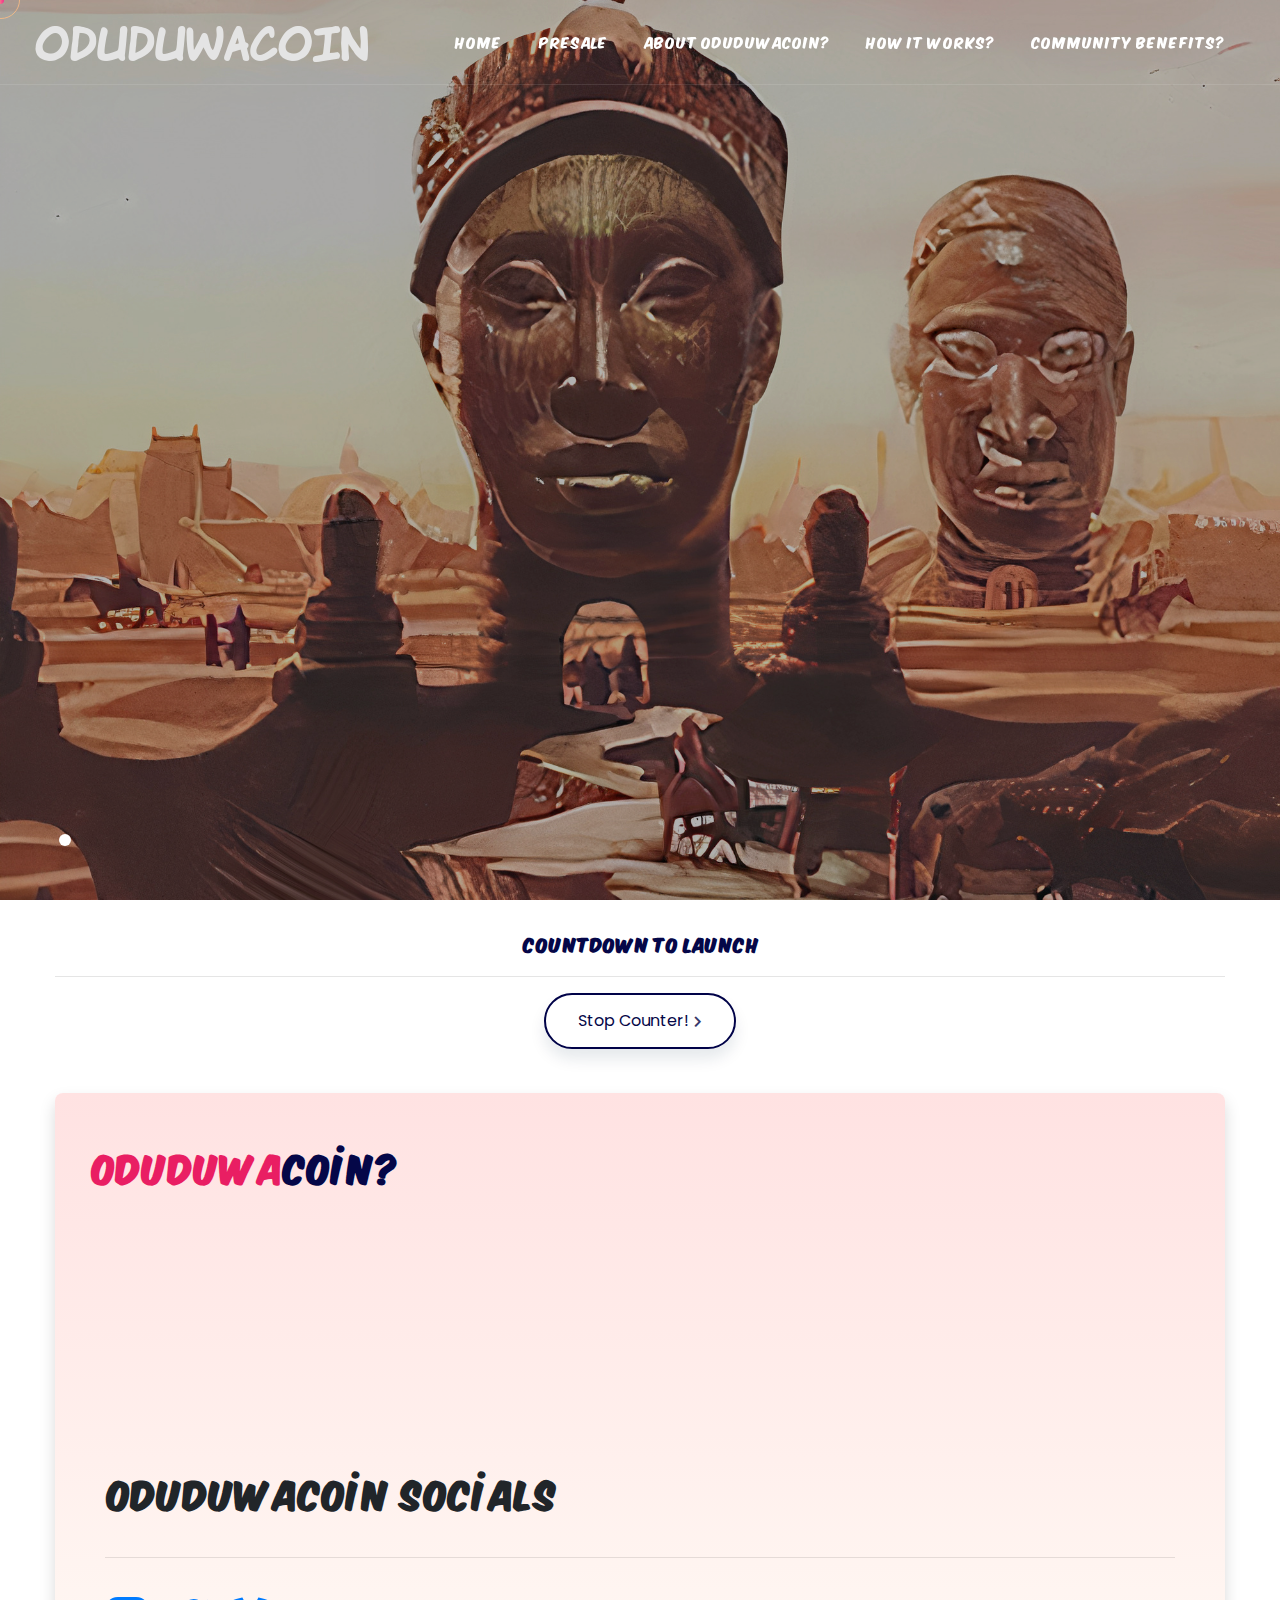
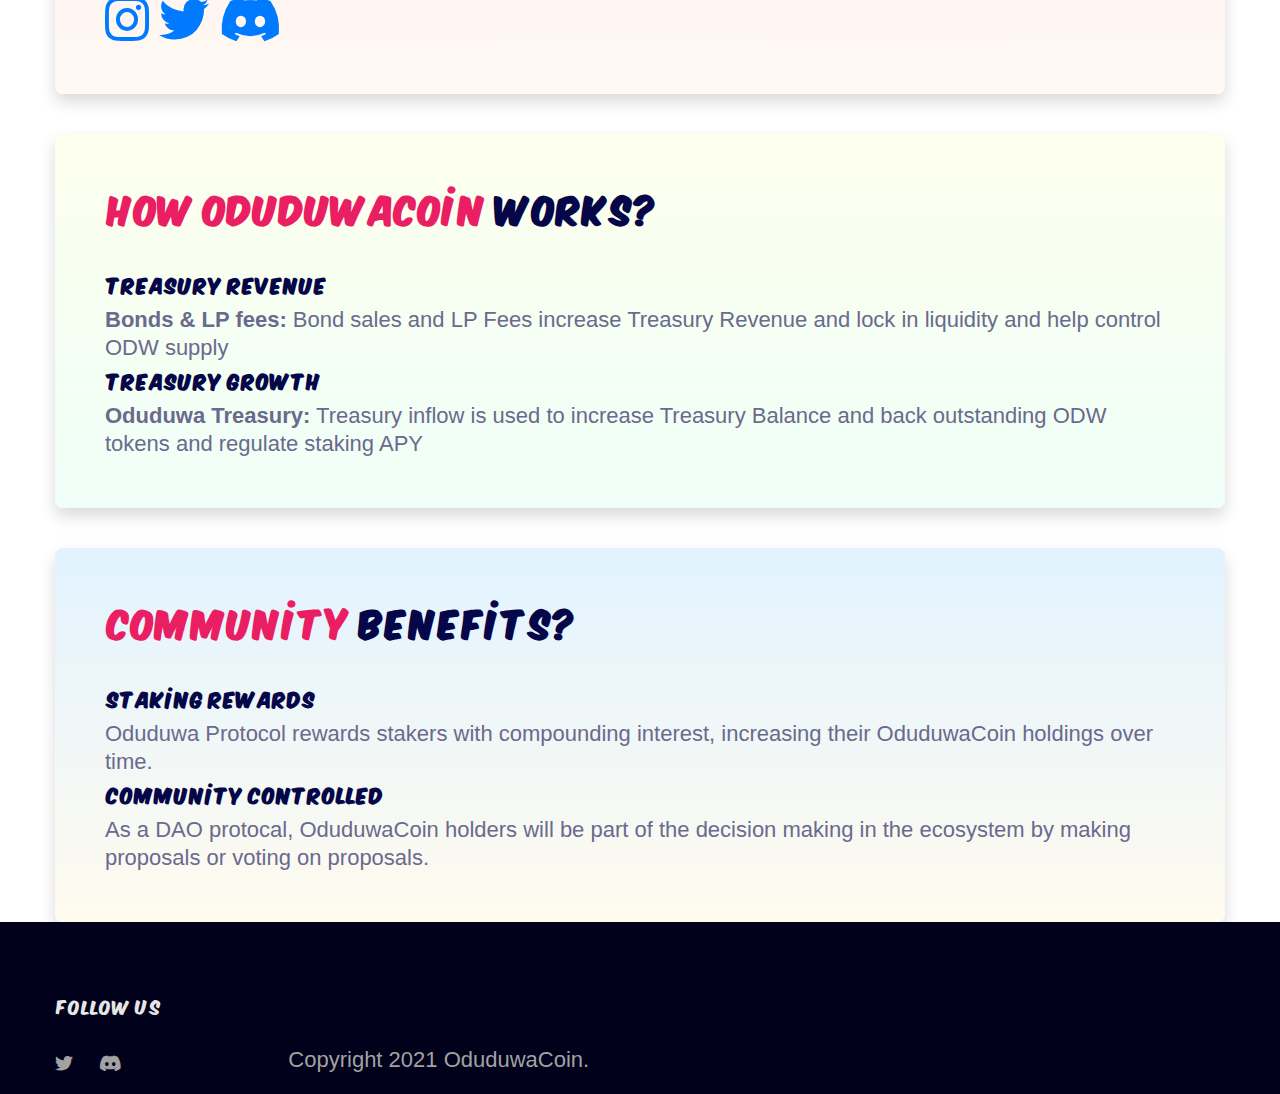
==== commit ca8e4947: "main" ====
--- a/index.html
+++ b/index.html
@@ -4,7 +4,7 @@
    
 <head>
       <meta charset="utf-8"/>
-      <title>Baddies NFT</title>
+      <title>OduduwaCoin</title>
       <meta name="description" content="OduduwaCoin - Yoruba Global Reserve Currency">
       <meta name="keywords" content="OduduwaCoin">
       <meta name="viewport" content="width=device-width,initial-scale=1">
@@ -127,7 +127,7 @@
              <div class="swiper-wrapper">  
                 <!--slider 1 start -->
                <div class="swiper-slide">
-                   <div class="slide-inner slide-bg-image" data-background="img/banner1.png">
+                   <div class="slide-inner slide-bg-image" data-background="img/banner1.jpg">
                       
                    </div>                 
                 </div>
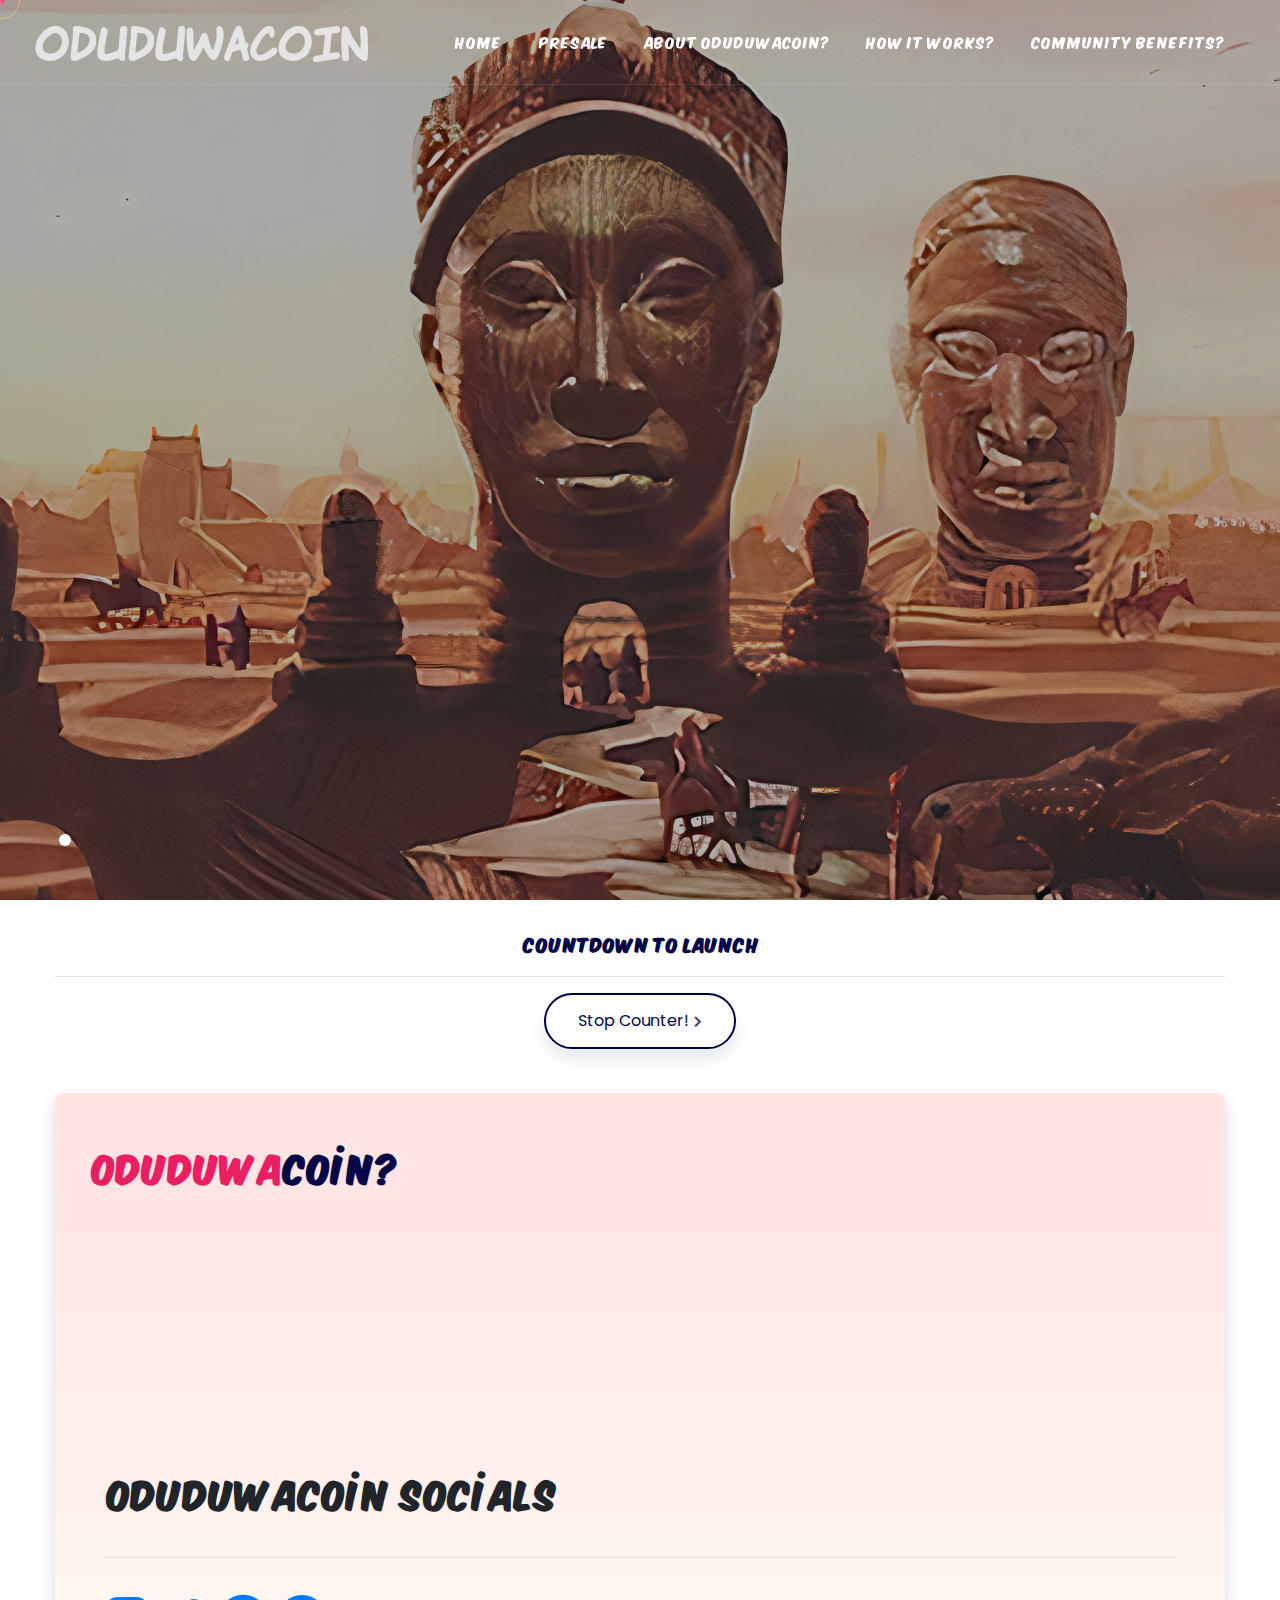
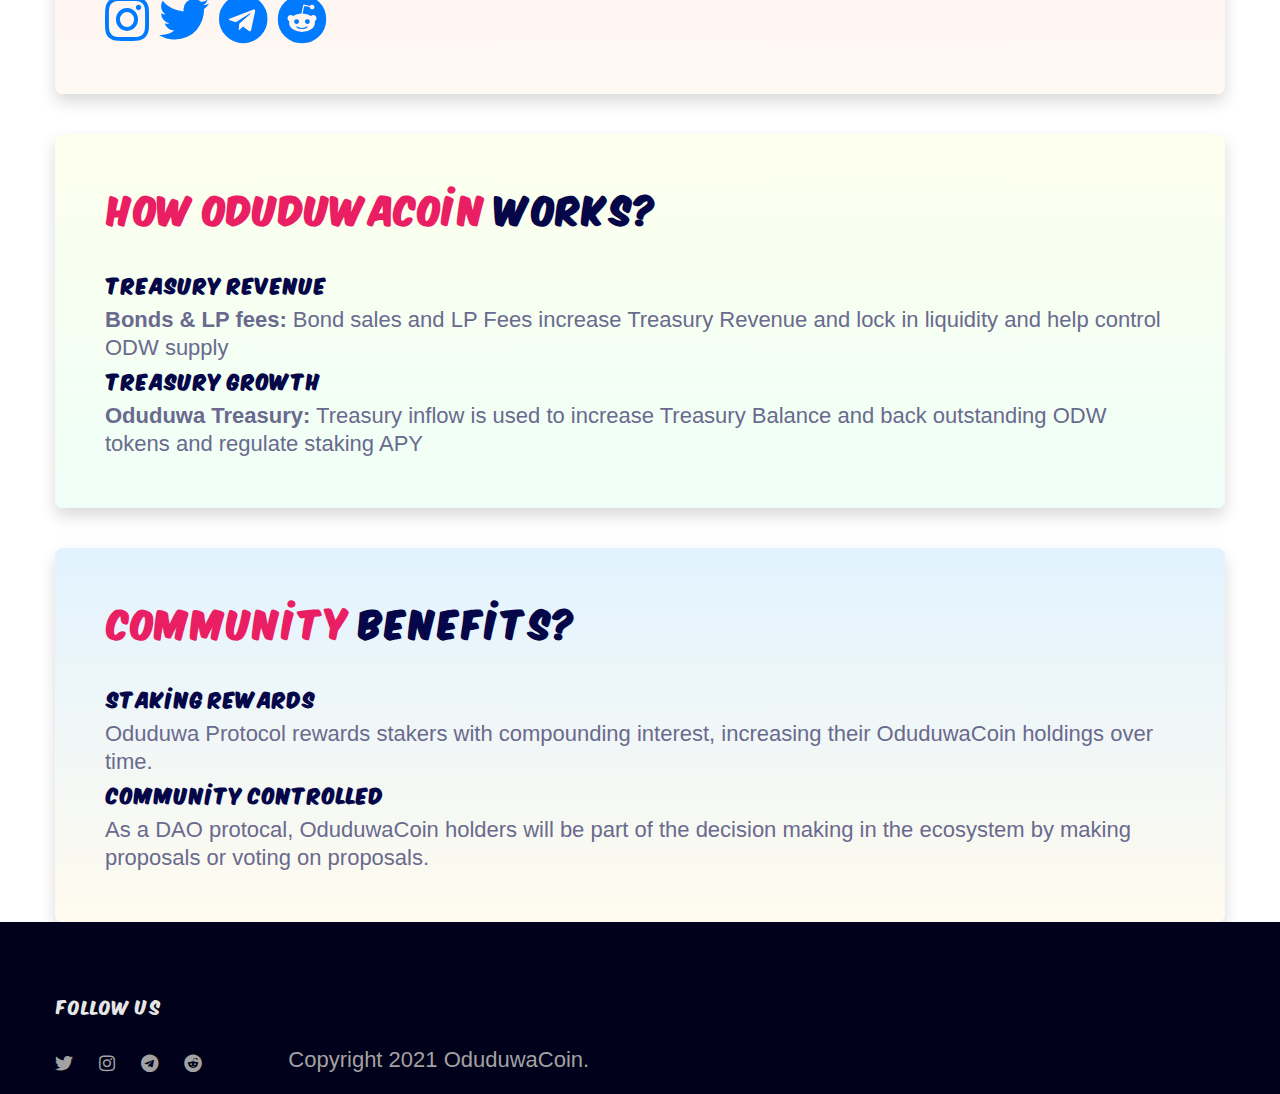
==== commit 30f3325d: "Update index.html" ====
--- a/index.html
+++ b/index.html
@@ -193,8 +193,9 @@
                      <div class="row">
                       <div class="col-md-6">
                         <a style="float:left; margin-right:10px;" href="https://www.instagram.com/oduduwacoin/" target="blank"><i class="fab fa-instagram" style="font-size:50px;"></i></a>
-                         <a style="float:left; margin-right:10px;" href="javascript:void(0)" target="blank"><i class="fab fa-twitter" style="font-size:50px;"></i></a>
-                         <a style="float:left;" href="javascript:void(0)" target="blank"><i class="fab fa-discord" style="font-size:50px;"></i></a>
+                         <a style="float:left; margin-right:10px;" href="http://twitter.com/oduduwacoin" target="blank"><i class="fab fa-twitter" style="font-size:50px;"></i></a>
+                         <a style="float:left; margin-right:10px;" href="https://t.me/+EDHs9u9Jyy8xMjJk" target="blank"><i class="fab fa-telegram" style="font-size:50px;"></i></a>
+                         <a style="float:left;" href="https://www.reddit.com/u/Oduduwacoin?" target="blank"><i class="fab fa-reddit" style="font-size:50px;"></i></a>
                       </div>   
                    </div>
                    
@@ -251,8 +252,10 @@
                      <div class="col-lg-4 col-sm-6 pt60">
                         <h5>Follow Us</h5>
                         <div class="ff-social-icons mt30">
-                           <a href="javascript:void(0)" target="blank"><i class="fab fa-twitter"></i></a>
-                           <a href="javascript:void(0)" target="blank"><i class="fab fa-discord"></i></a>
+                           <a href="https://twitter.com/twitter" target="blank"><i class="fab fa-twitter"></i></a>
+                           <a href="https://instagram.com/oduduwacoin" target="blank"><i class="fab fa-instagram"></i></a>
+                           <a href="https://t.me/+EDHs9u9Jyy8xMjJk" target="blank"><i class="fab fa-telegram"></i></a>
+                           <a href="https://www.reddit.com/u/Oduduwacoin?" target="blank"><i class="fab fa-reddit"></i></a>
                         </div>
                      </div>
                      <div class="col-lg-6 pt60">
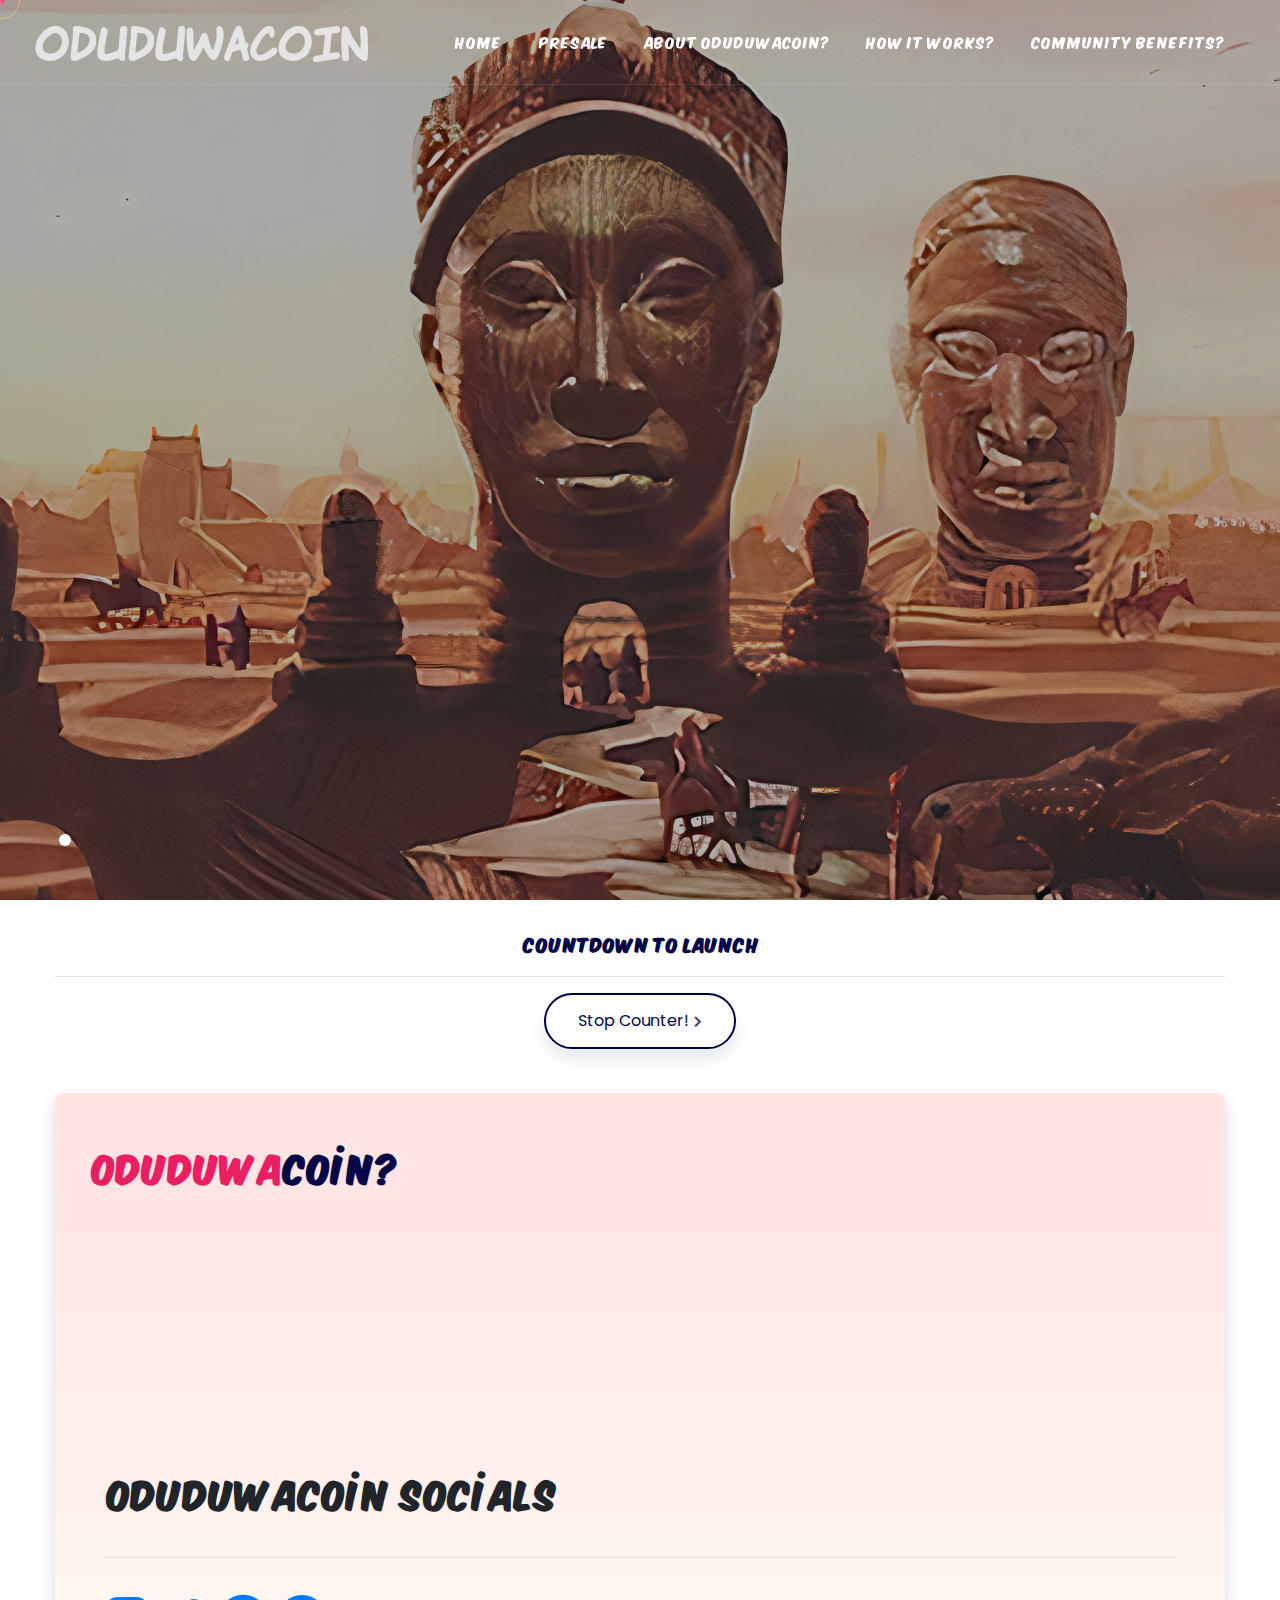
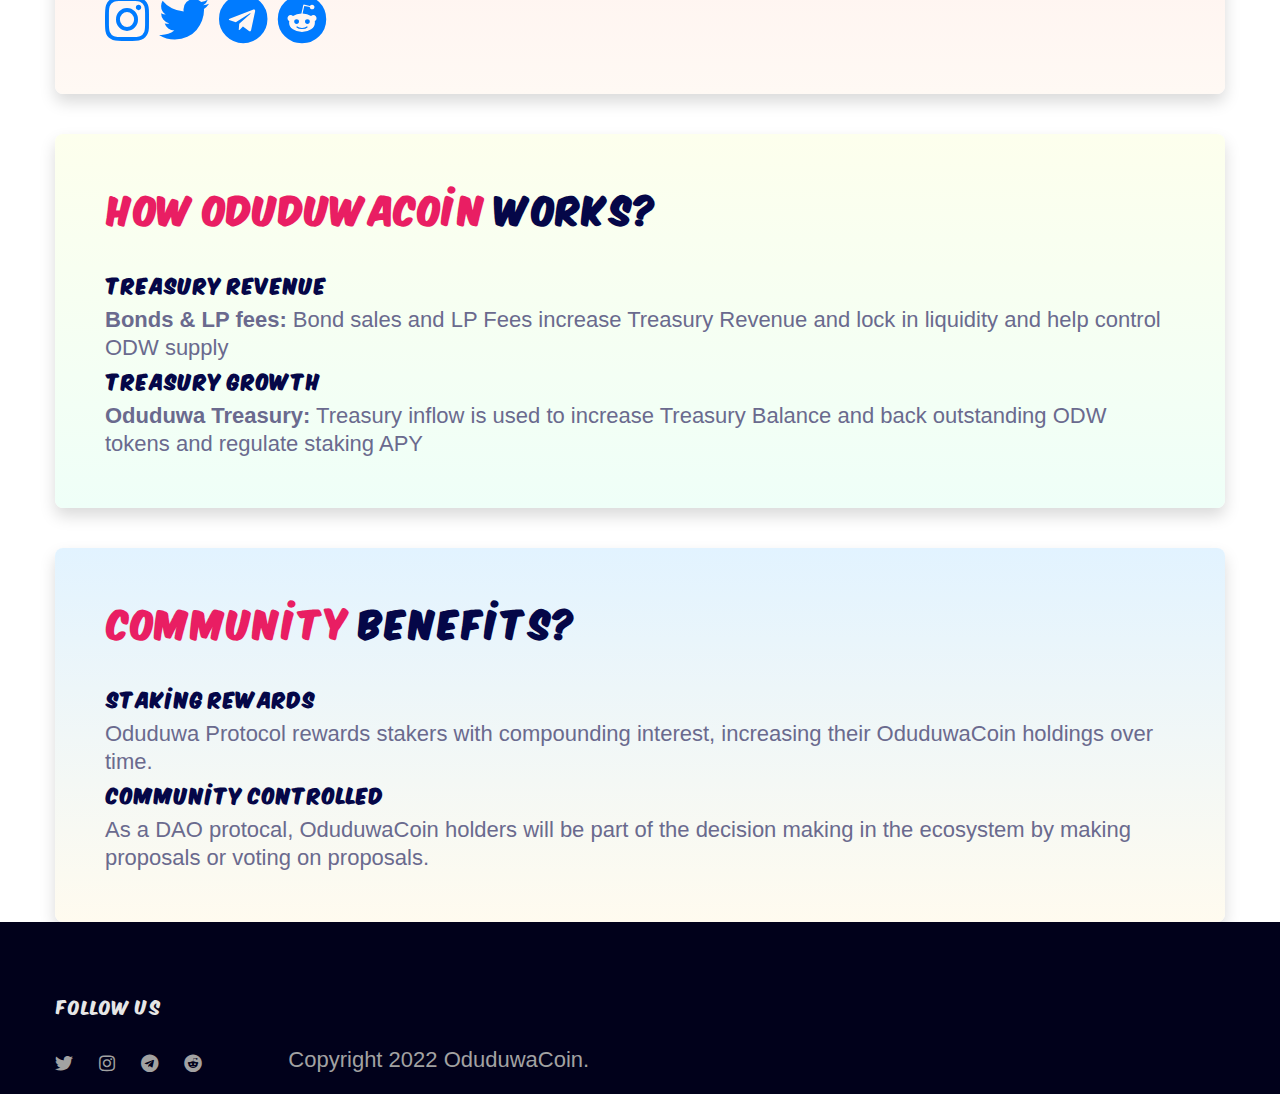
==== commit 0bc54ccc: "a" ====
--- a/index.html
+++ b/index.html
@@ -46,7 +46,7 @@
                      </li>
 
                      <li class="">
-                        <a href="#presale" class="menu-links">Presale</a>
+                        <a href="#mint" class="menu-links">Presale</a>
                         
                      </li>
 
@@ -64,6 +64,8 @@
                         <a href="#how" class="menu-links">Community Benefits?</a>
                         
                      </li>
+
+                     
                  
                      <li>
                         <!--<a href="#" class="menu-links right-bddr">&nbsp;</a>-->
@@ -260,7 +262,7 @@
                      </div>
                      <div class="col-lg-6 pt60">
                         <div class="footer-copyrights-">
-                           <p>Copyright 2021 OduduwaCoin.</p>
+                           <p>Copyright 2022 OduduwaCoin.</p>
                         </div>
                      </div>
                   </div>
@@ -354,7 +356,7 @@
 
          //stop the counter
          function stop_counter(){
-            document.getElementById("countdown").innerHTML = "<a href='mint.html'>Mint!</a>";
+            document.getElementById("countdown").innerHTML = "<a href='mint.html'>Buy Now!</a>";
             countDownDate = new Date("Oct 30, 1992 00:50:00 ").getTime();
          }
          // Set the date we're counting down to
@@ -382,7 +384,7 @@
            // If the count down is finished, write some text
            if (distance < 0) {
              clearInterval(x);
-             document.getElementById("countdown").innerHTML = "<a href='mint.html'>Mint!</a>";
+             document.getElementById("countdown").innerHTML = "<a href='mint.html'>Buy Now!</a>";
            }
          }, 1000);
          </script>
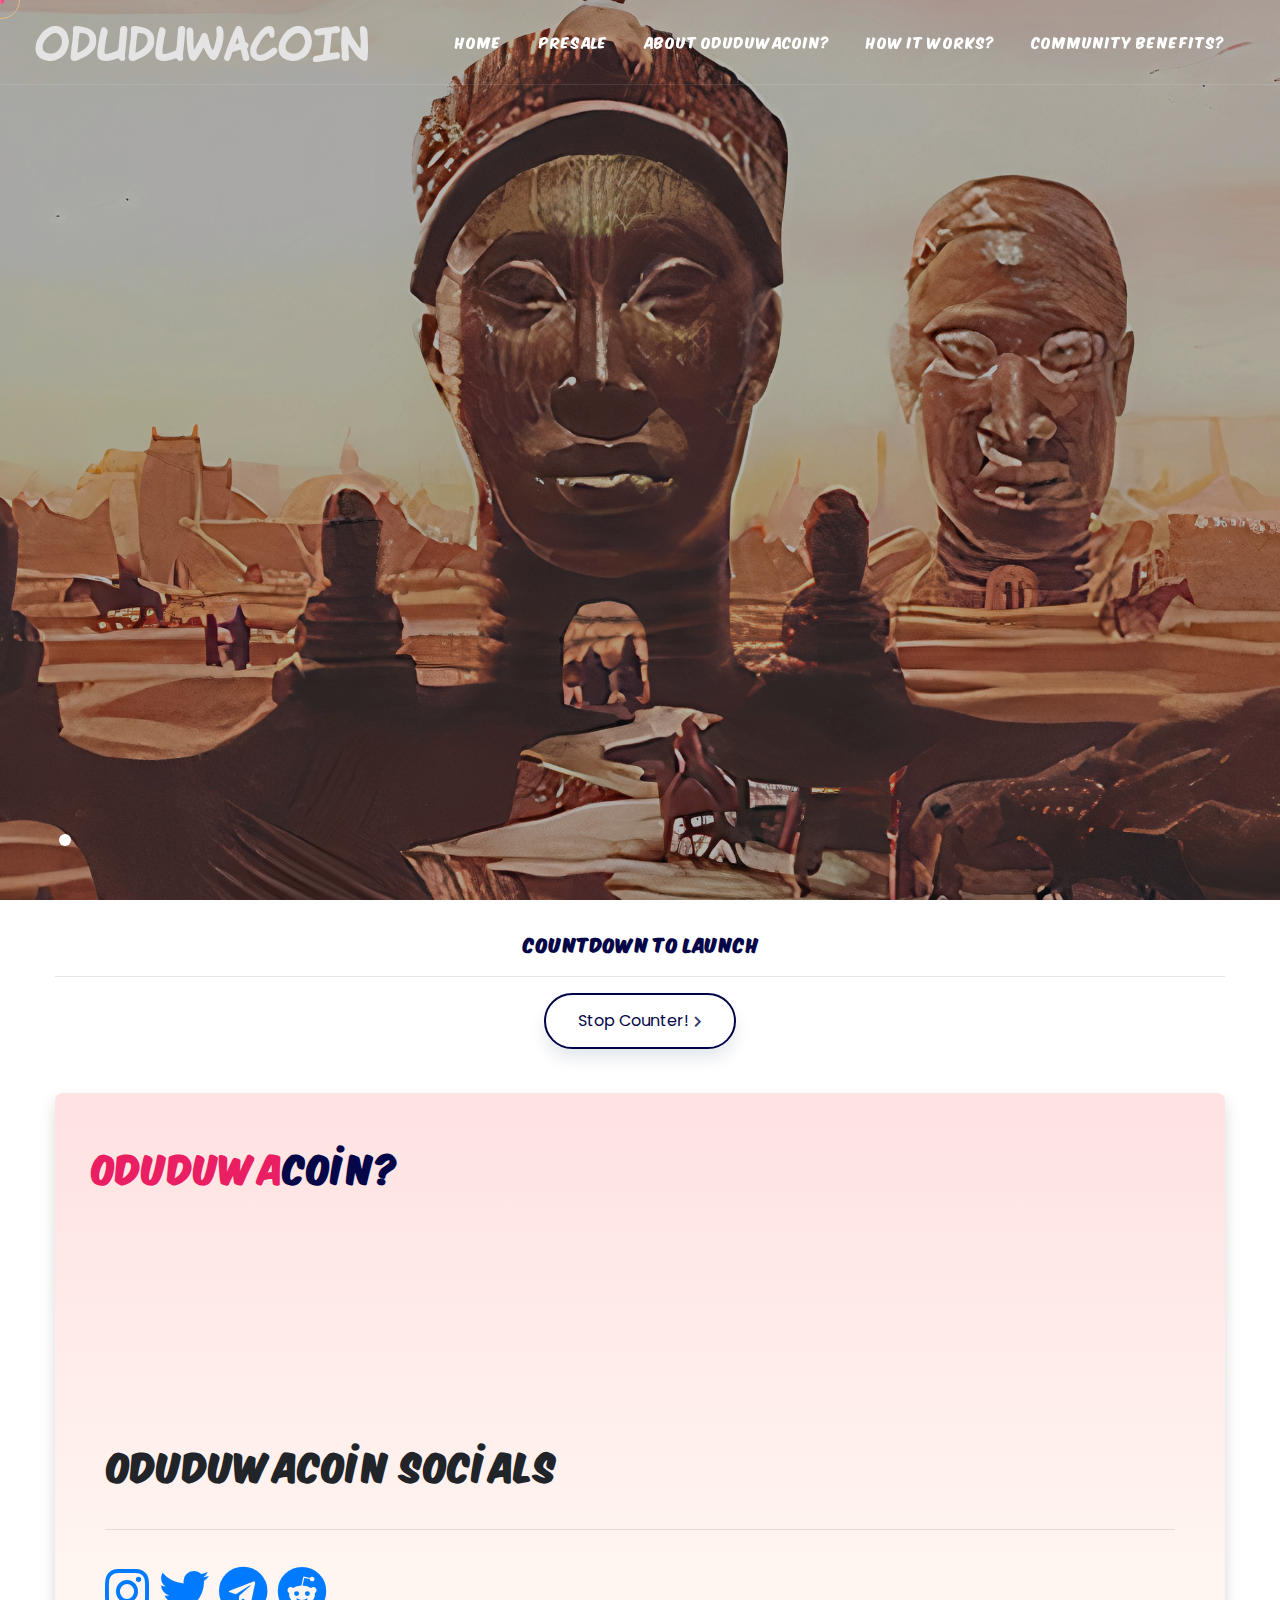
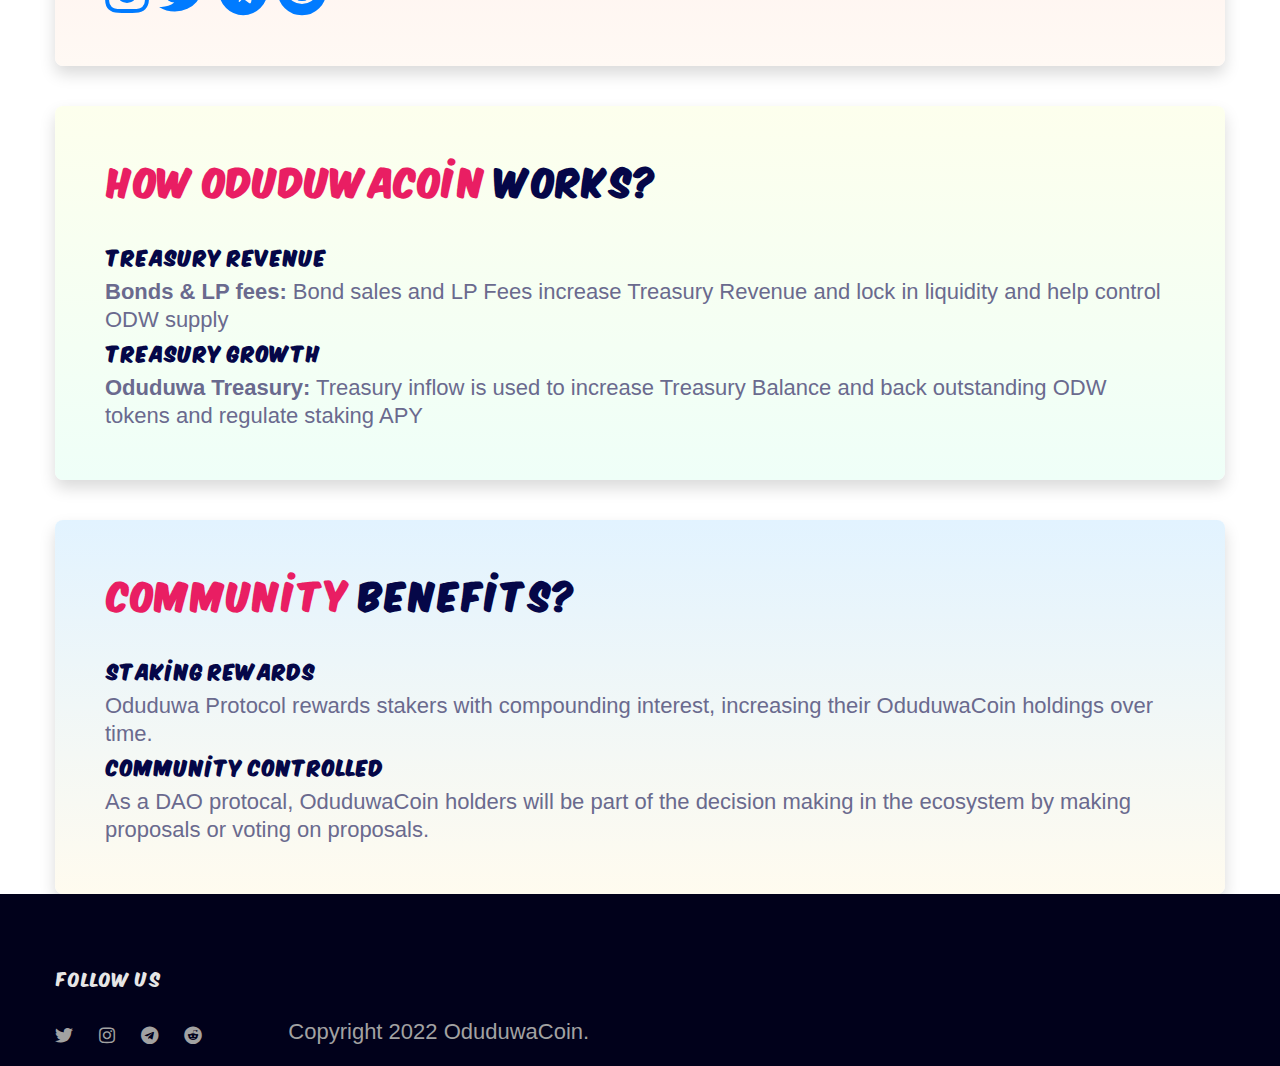
==== commit 02119a46: "Update index page" ====
--- a/index.html
+++ b/index.html
@@ -179,7 +179,7 @@
                        <div class="row">
                        <h2 class="mb30"><span class="text-second text-bold">Oduduwa</span>Coin?</h2>
                      
-                       <p class="wow fadeInUp animated" data-wow-delay=".25s" style=" visibility: visible; animation-delay: 0.25s; animation-name: fadeInUp;">Oduduwa is a term associated with a yoruba king of the western extract of the african country, Nigeria.
+                       <p class="wow fadeInUp animated" data-wow-delay=".25s" style=" visibility: visible; animation-delay: 0.25s; animation-name: fadeInUp;">Oduduwa is a term associated with a yoruba king of the west africa region.
 
                         </p><p class="wow fadeInUp animated" data-wow-delay=".25s" style=" visibility: visible; animation-delay: 0.25s; animation-name: fadeInUp;">The Yorubas have a unique culture embedded with so much traditional qualities.</p>
                            <p class="wow fadeInUp animated" data-wow-delay=".25s" style=" visibility: visible; animation-delay: 0.25s; animation-name: fadeInUp;"> Oduduwacoin represents the Yoruba culture and people on the blockchain. </p>
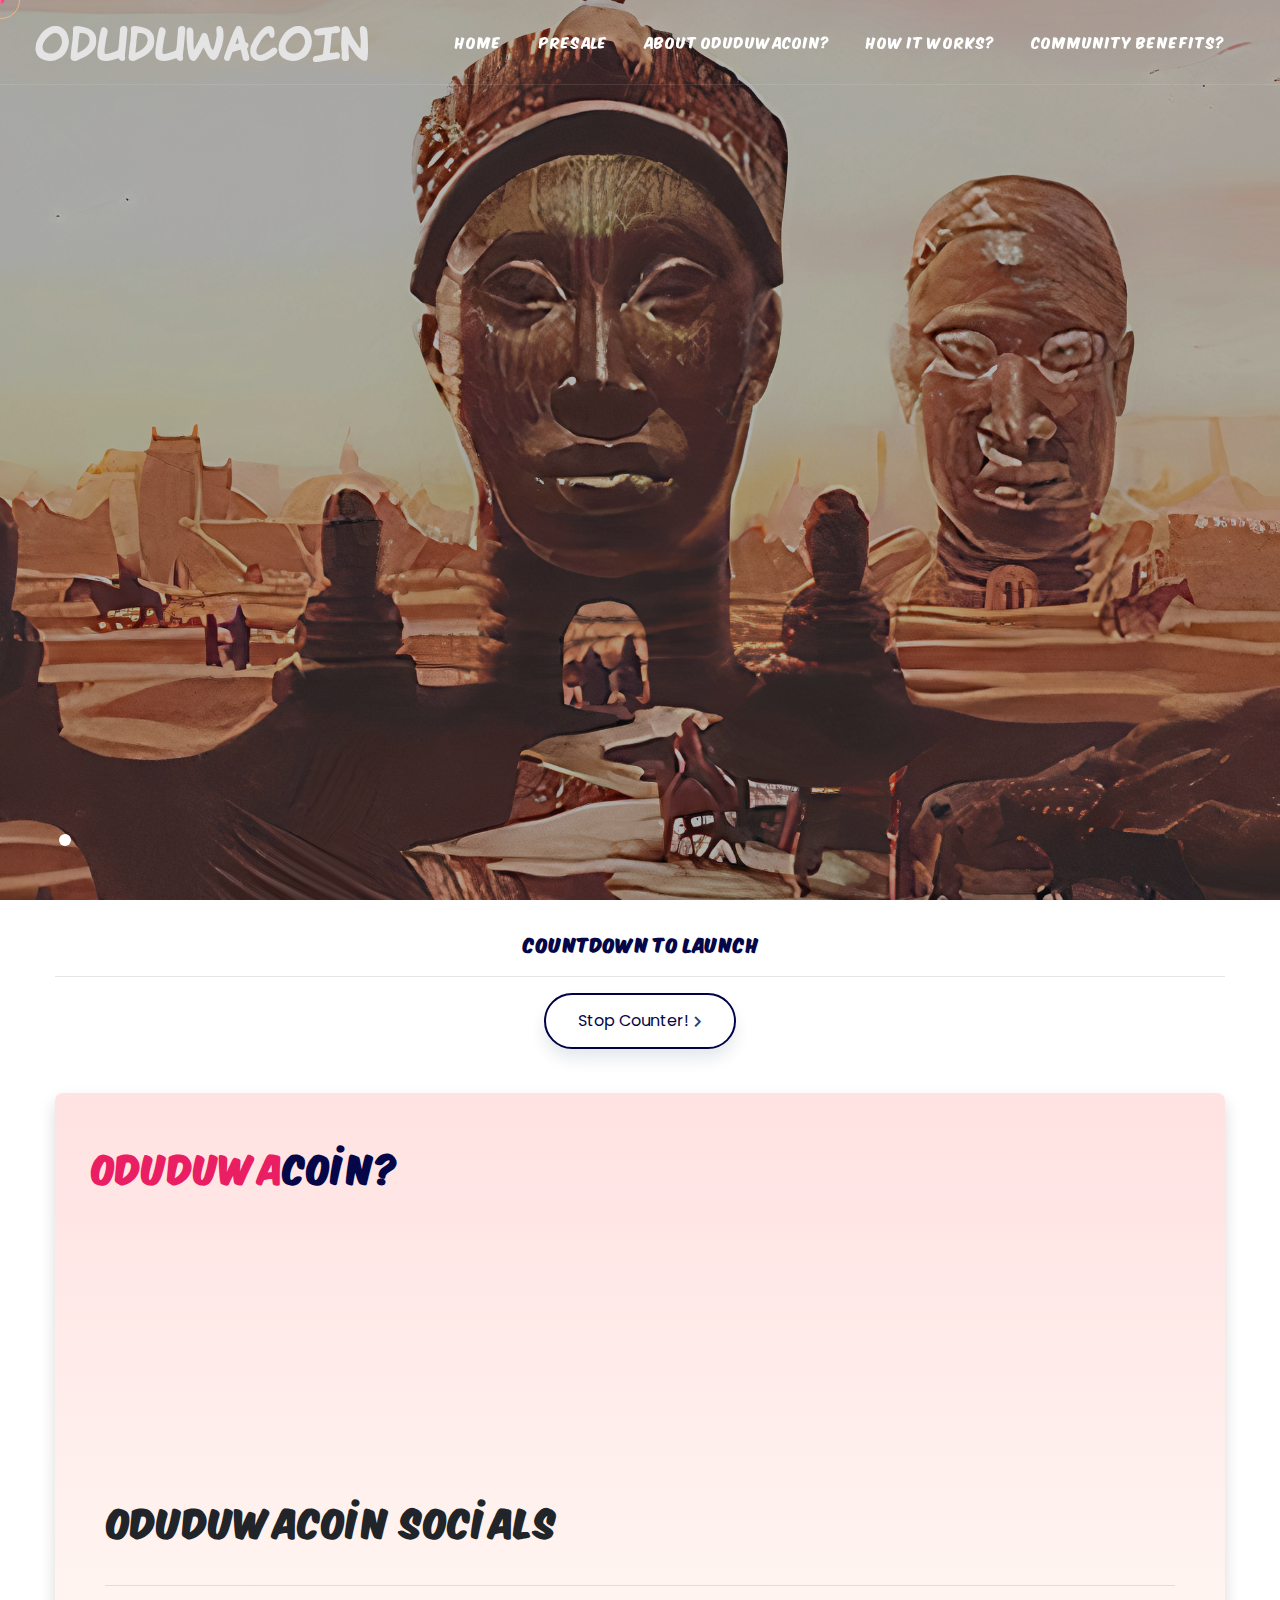
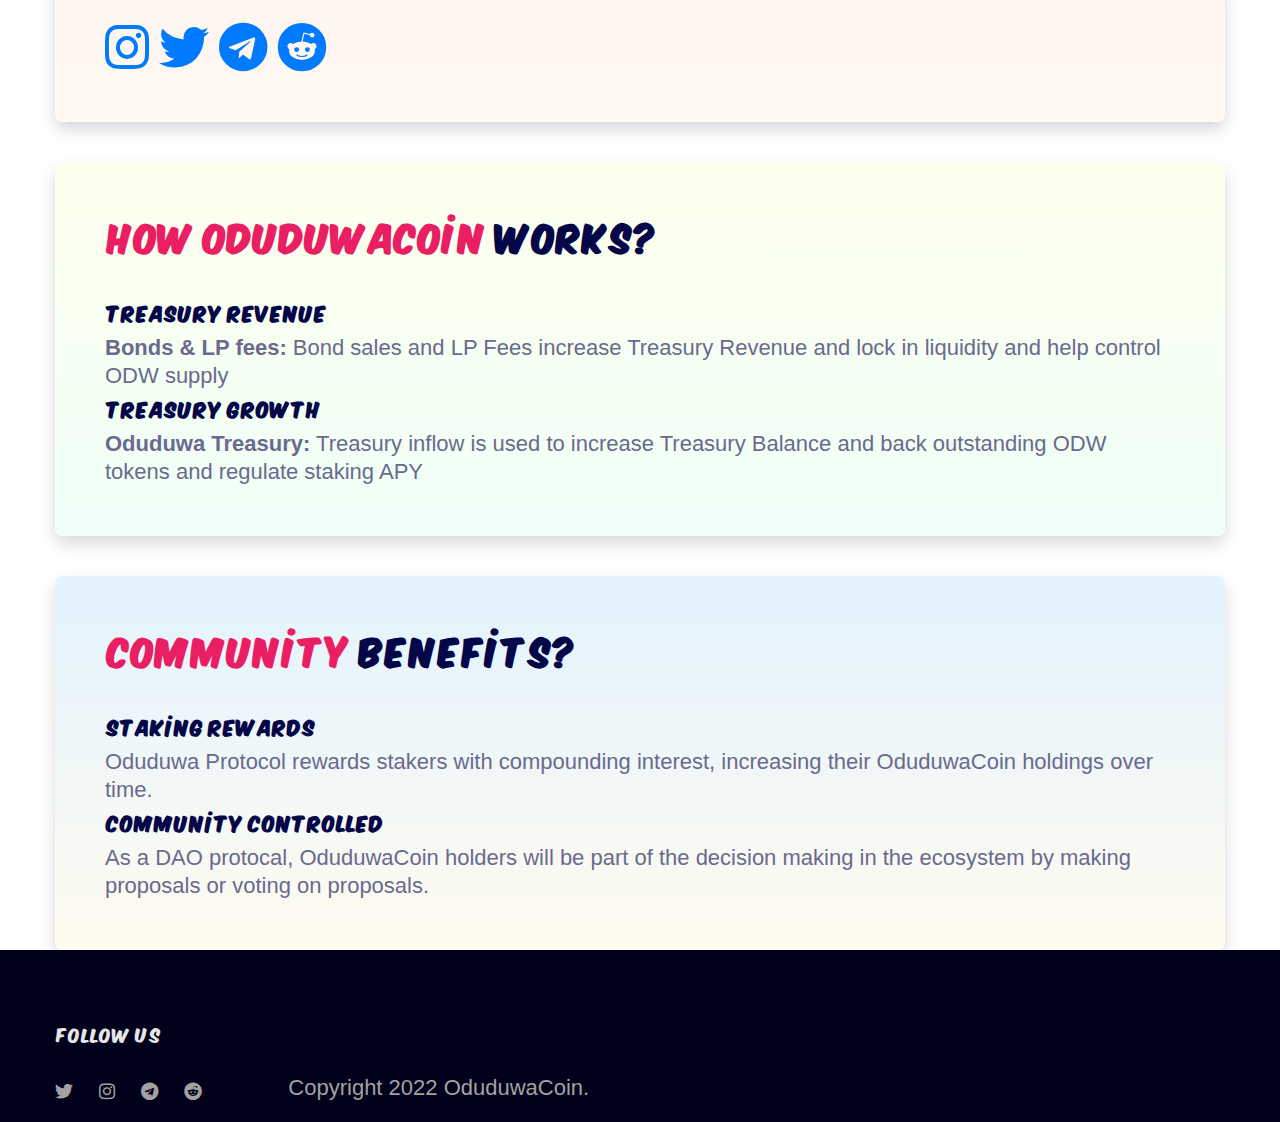
==== commit cc37a379: "Update index page" ====
--- a/index.html
+++ b/index.html
@@ -176,20 +176,20 @@
                <div class="col-lg-12 col-sm-12 wptbb" id="who">
                   <div class="pbwide shadow bg-gradient1">
                 
-                       <div class="row">
-                       <h2 class="mb30"><span class="text-second text-bold">Oduduwa</span>Coin?</h2>
-                     
-                       <p class="wow fadeInUp animated" data-wow-delay=".25s" style=" visibility: visible; animation-delay: 0.25s; animation-name: fadeInUp;">Oduduwa is a term associated with a yoruba king of the west africa region.
-
-                        </p><p class="wow fadeInUp animated" data-wow-delay=".25s" style=" visibility: visible; animation-delay: 0.25s; animation-name: fadeInUp;">The Yorubas have a unique culture embedded with so much traditional qualities.</p>
-                           <p class="wow fadeInUp animated" data-wow-delay=".25s" style=" visibility: visible; animation-delay: 0.25s; animation-name: fadeInUp;"> Oduduwacoin represents the Yoruba culture and people on the blockchain. </p>
-                           <p class="wow fadeInUp animated" data-wow-delay=".25s" style=" visibility: visible; animation-delay: 0.25s; animation-name: fadeInUp;">Oduduwacoin aims to shine a brighter light on the diversified and culturally immersive traits of the Yoruba people.</p>
-                           <p class="wow fadeInUp animated" data-wow-delay=".25s" style=" visibility: visible; animation-delay: 0.25s; animation-name: fadeInUp;">OduduwaCoin projects to be the global Yoruba reserve based currency on the blockchain with a strong protocol based backing.</p>
-                           <p class="wow fadeInUp animated" data-wow-delay=".25s" style=" visibility: visible; animation-delay: 0.25s; animation-name: fadeInUp;">OduduwaCoin is building a community-owned decentralized financial infrastructure to bring more stability, profit and long term benefits to community members</p>
-                           
-                           <p class="wow fadeInUp animated" data-wow-delay=".25s" style=" visibility: visible; animation-delay: 0.25s; animation-name: fadeInUp;"></p>
-                           
-                     </div>
+                     <div class="row">
+                        <h2 class="mb30"><span class="text-second text-bold">Oduduwa</span>Coin?</h2>
+                      
+                        <p class="wow fadeInUp animated" data-wow-delay=".25s" style=" visibility: visible; animation-delay: 0.25s; animation-name: fadeInUp;">
+                         Oduduwacoin is derived from a term oduduwa, which simple is a wealthy traditional kingship located in Africa where creation began.</p>
+                        <p class="wow fadeInUp animated" data-wow-delay=".25s" style=" visibility: visible; animation-delay: 0.25s; animation-name: fadeInUp;">Oduduwa, is an upright king, enriched with cultural value and tradition that only cares for his people.</p>
+                            <p class="wow fadeInUp animated" data-wow-delay=".25s" style=" visibility: visible; animation-delay: 0.25s; animation-name: fadeInUp;"> Oduduwa is people king, which make Oduduwacoin the people coin.</p>
+                            <p class="wow fadeInUp animated" data-wow-delay=".25s" style=" visibility: visible; animation-delay: 0.25s; animation-name: fadeInUp;">Oduduwacoin aims to represent its people morally, culturally,spiritually and in wellness.</p>
+                            <p class="wow fadeInUp animated" data-wow-delay=".25s" style=" visibility: visible; animation-delay: 0.25s; animation-name: fadeInUp;">Oduduwacoin project stands as a currency on a decentralized blockchain and exchange backed&nbsp;&nbsp;with a strong security protocol under the etherum blockchain.</p>
+                            <p class="wow fadeInUp animated" data-wow-delay=".25s" style=" visibility: visible; animation-delay: 0.25s; animation-name: fadeInUp;">Oduduwacoin is a community owned decentralized tokenomics project that is only based on securing the future of its community values.</p>
+                            
+                            <p class="wow fadeInUp animated" data-wow-delay=".25s" style=" visibility: visible; animation-delay: 0.25s; animation-name: fadeInUp;"></p>
+                            
+                      </div>
                      <h2 class="style-2" style="color: rgb(33, 37, 41);">OduduwaCoin Socials</h2>
                      <hr />
                      <div class="row">
